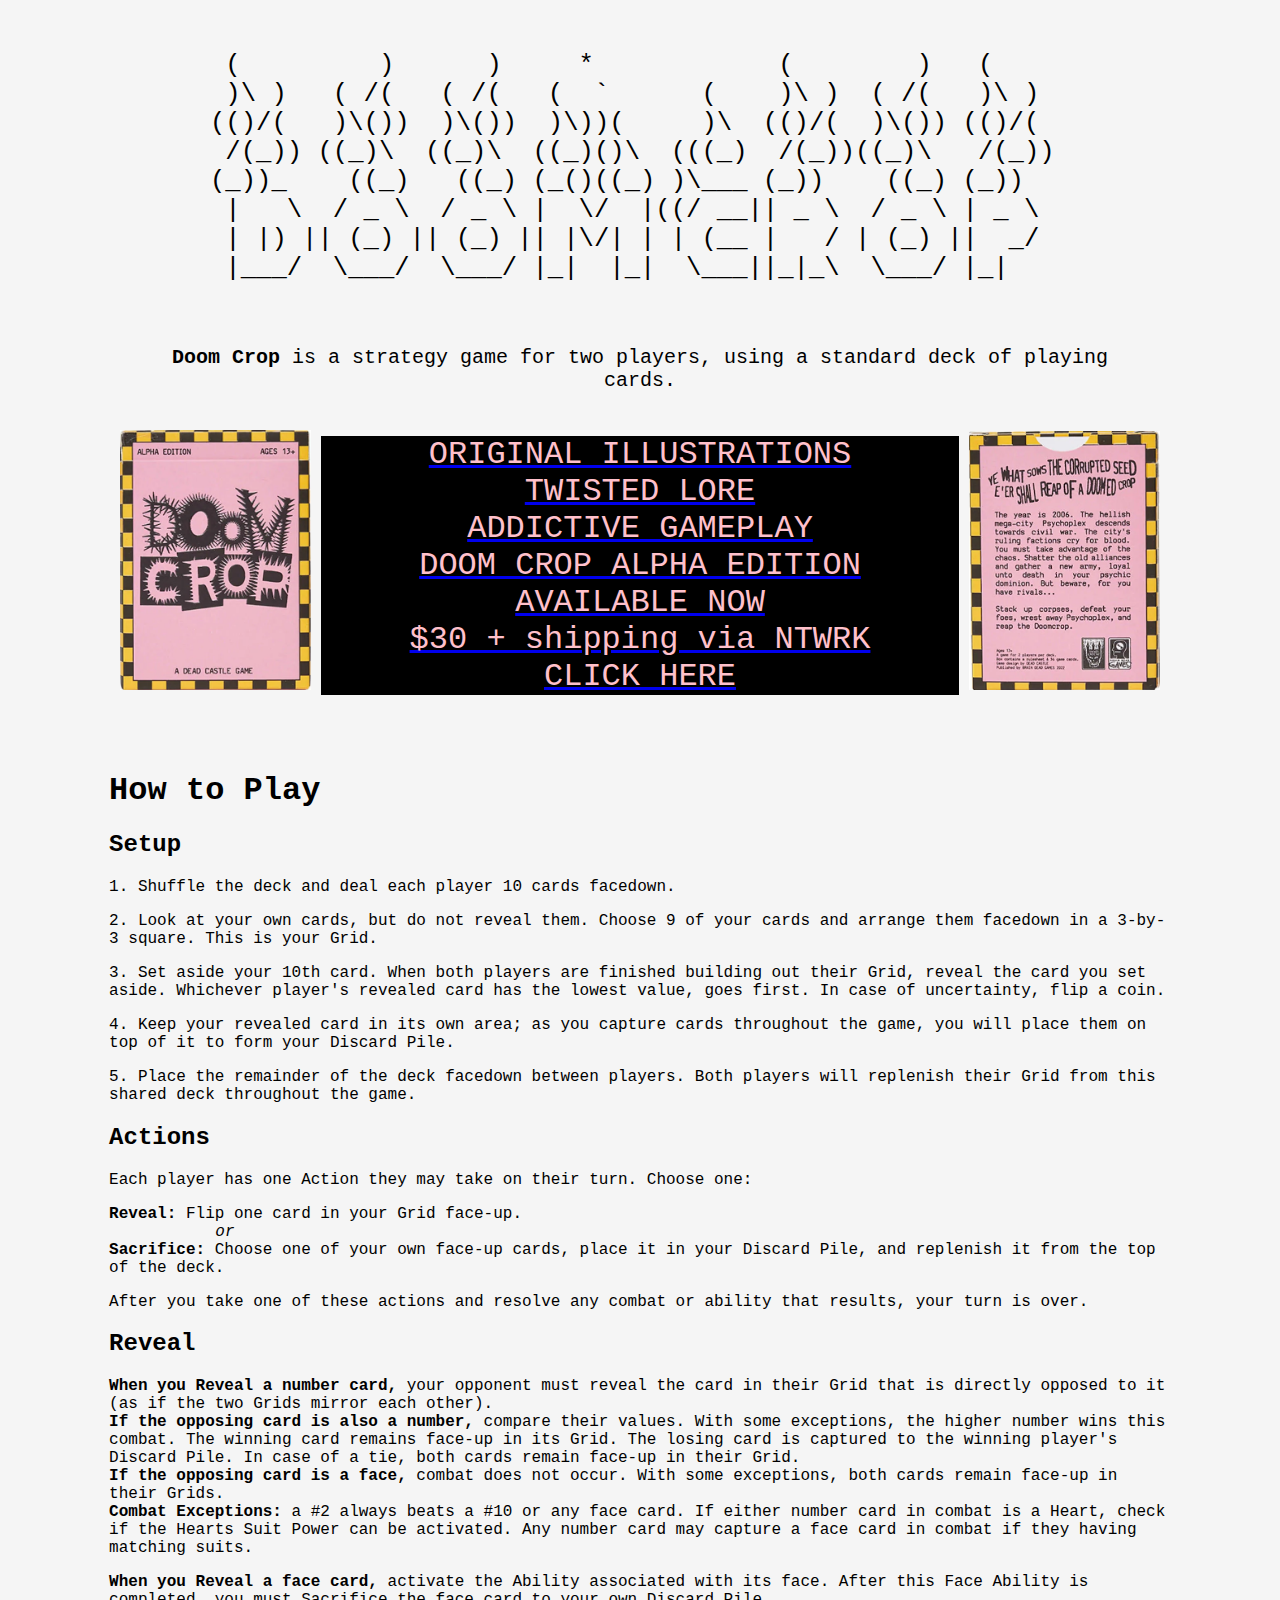
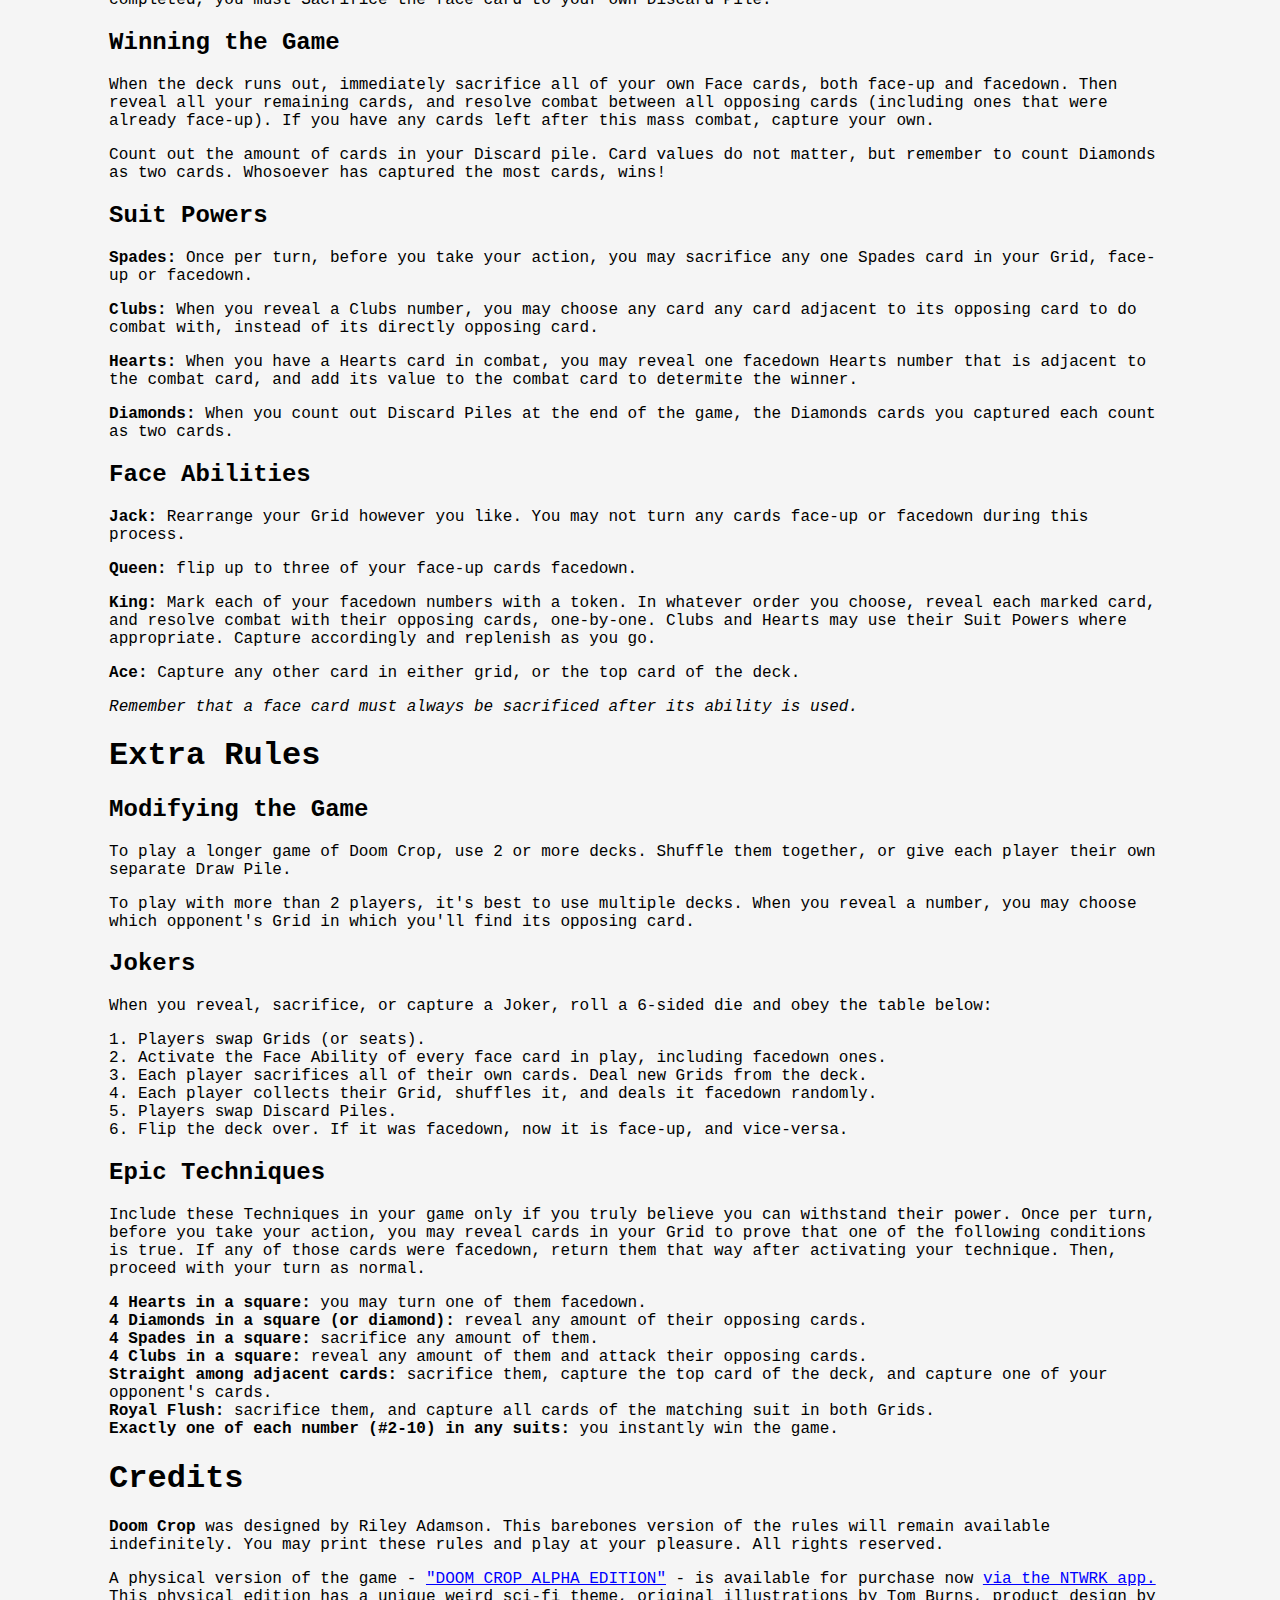
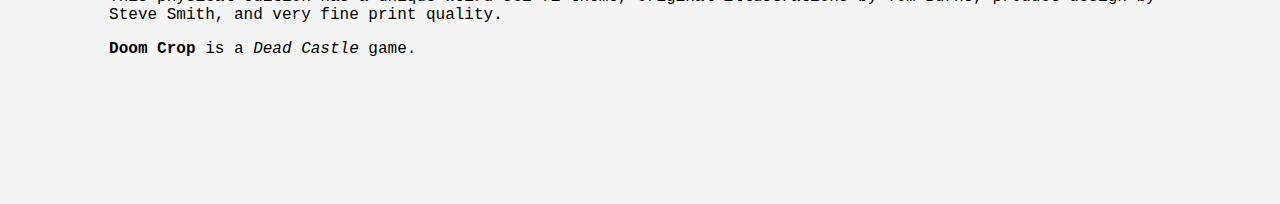
==== index.html @ 039ad4a7 "Analytics" ====
<!DOCTYPE html>
<html>
<head>
            <!-- Google tag (gtag.js) -->
    <script async src="https://www.googletagmanager.com/gtag/js?id=G-7HSBGRE4TL"></script>
    <script>
    window.dataLayer = window.dataLayer || [];
    function gtag(){dataLayer.push(arguments);}
    gtag('js', new Date());

    gtag('config', 'G-7HSBGRE4TL');
    </script>
    <link rel="stylesheet" href="style.css">
    <script id="data">
        const headerOptions = [
"[base64]",
"[base64]",
"[base64]",
"[base64]",
"[base64]",
"[base64]" 
        ];
        function headerChoice() {
            var choice = headerOptions[Math.floor(Math.random() * headerOptions.length)];
            return atob(choice)
        };
    </script>
    <title>DOOM CROP: the Card Game</title>
    <meta charset="ASCII">
    <meta name="keywords" content="doom crop, board game, card game, rules, instructions">
    <meta name="description" content="A free barebones ruleset for playing the Doom Crop card game">
    <meta name="viewport" content="width=device-width, initial-scale=1.0">
</head>
<body>
    <div id="header"></div>
    <div class="pitch"><strong>Doom Crop</strong> is a strategy game for two players, using a standard deck of playing cards.</div>
    <a href="https://thentwrk.com/show/11244/house-of-brain-dead-game-room/product/436367/doom-crop-card-game-multi" target="blank">
    <div class="sale">
        <div style="flex:20%;">
            <img src="./assets/box-front.png" alt="Doom Crop Box" height="629" width="462" class="alpha"></div>
        <div style="flex:60%;color:pink;background-color:black;">
            ORIGINAL ILLUSTRATIONS<br>
            TWISTED LORE<br>
            ADDICTIVE GAMEPLAY<br>
            DOOM CROP ALPHA EDITION<br>
            AVAILABLE NOW<BR>
            $30 + shipping via NTWRK<br>
            CLICK HERE</div>
        <div style="flex:20%;" class="alpha">
            <img src="./assets/box-back.png" alt="Doom Crop box back" height="635" weight="469" class="alpha"></div>
    </div></a>
    <div class="rules">
        <h1>How to Play</h1>
            <h2>Setup</h2>
                <p>1. Shuffle the deck and deal each player 10 cards facedown.</p>
                <p>2. Look at your own cards, but do not reveal them. Choose 9 of your 
                cards and arrange them facedown in a 3-by-3 square. This is your Grid.</p>
                <p>3. Set aside your 10th card. When both players are finished building out 
                their Grid, reveal the card you set aside. Whichever player's revealed card 
                has the lowest value, goes first. In case of uncertainty, flip a coin.</p>
                <p>4. Keep your revealed card in its own area; as you capture cards throughout the 
                game, you will place them on top of it to form your Discard Pile.</p>
                <p>5. Place the remainder of the deck facedown between players. Both players will
                replenish their Grid from this shared deck throughout the game.</p>
            <h2>Actions</h2>
                <p>Each player has one Action they may take on their turn. Choose one:</p>
                <p><strong>Reveal:</strong> Flip one card in your Grid face-up. <br><i class="or">or</i>
                <br><strong>Sacrifice:</strong> Choose one of your own face-up cards, place it 
                in your Discard Pile, and replenish it from the top of the deck.</p>
                <p>After you take one of these actions and resolve any combat or ability that results, your turn is over.</p>
            <h2>Reveal</h2>
                <p><strong>When you Reveal a number card,</strong> your opponent must reveal the card in 
                their Grid that is directly opposed to it (as if the two Grids mirror
                each other).<br>
                <strong>If the opposing card is also a number,</strong> compare their values. 
                With some exceptions, the higher number wins this combat. The winning card remains face-up 
                in its Grid. The losing card is captured to the winning player's Discard Pile. In case 
                of a tie, both cards remain face-up in their Grid.<br>
                <strong>If the opposing card is a face,</strong> combat does not occur. With some exceptions,
                both cards remain face-up in their Grids.<br>
                <strong>Combat Exceptions:</strong> a #2 always beats a #10 or any face card. If either number card 
                in combat is a Heart, check if the Hearts Suit Power can be activated. Any number card may capture
                a face card in combat if they having matching suits.</p>
                <p><strong>When you Reveal a face card,</strong> activate the Ability associated with its
                face. After this Face Ability is completed, you must Sacrifice the face card to your own 
                Discard Pile.</p>
            <h2>Winning the Game</h2>
                <p>When the deck runs out, immediately sacrifice all of your own Face cards, both face-up and facedown. 
                Then reveal all your remaining cards, and resolve combat between all opposing cards (including ones 
                that were already face-up). If you have any cards left after this mass combat, capture your own.</p>
                <p>Count out the amount of cards in your Discard pile. Card values do not matter, but remember to 
                count Diamonds as two cards. Whosoever has captured the most cards, wins!</p>
            <h2>Suit Powers</h2>
                <p><strong>Spades: </strong>Once per turn, before you take your action, you may sacrifice any 
                one Spades card in your Grid, face-up or facedown.</p>
                <p><strong>Clubs: </strong>When you reveal a Clubs number, you may choose any card any card
                adjacent to its opposing card to do combat with, instead of its directly opposing card.</p>
                <p><strong>Hearts: </strong>When you have a Hearts card in combat, you may reveal one 
                facedown Hearts number that is adjacent to the combat card, and add its value to the combat 
                card to determite the winner.</p>
                <p><strong>Diamonds: </strong>When you count out Discard Piles at the end of the game, 
                the Diamonds cards you captured each count as two cards.</p>
            <h2>Face Abilities</h2>
                <p><strong>Jack: </strong>Rearrange your Grid however you like. You may not turn any cards 
                face-up or facedown during this process.</p>
                <p><strong>Queen: </strong>flip up to three of your face-up cards facedown.</p>
                <p><strong>King: </strong>Mark each of your facedown numbers with a token. In whatever order you 
                choose, reveal each marked card, and resolve combat with their opposing cards, one-by-one. Clubs 
                and Hearts may use their Suit Powers where appropriate. Capture accordingly and replenish as you go.</p>
                <p><strong>Ace: </strong>Capture any other card in either grid, or the top card of the deck.</p>
                <p><i>Remember that a face card must always be sacrificed after its ability is used.</i></p>
        <h1>Extra Rules</h1>
            <h2>Modifying the Game</h2>
                <p>To play a longer game of Doom Crop, use 2 or more decks. Shuffle them together, or give each player
                their own separate Draw Pile.</p>
                <p>To play with more than 2 players, it's best to use multiple decks. When you reveal a number, 
                you may choose which opponent's Grid in which you'll find its opposing card.</p>
            <h2>Jokers</h2>
                <p>When you reveal, sacrifice, or capture a Joker, roll a 6-sided die and obey the table below:</p>
                <p>1. Players swap Grids (or seats).<br>
                2. Activate the Face Ability of every face card in play, including facedown ones.<br>
                3. Each player sacrifices all of their own cards. Deal new Grids from the deck.<br>
                4. Each player collects their Grid, shuffles it, and deals it facedown randomly.<br>
                5. Players swap Discard Piles.<br>
                6. Flip the deck over. If it was facedown, now it is face-up, and vice-versa.</p>
            <h2>Epic Techniques</h2>
                <p>Include these Techniques in your game only if you truly believe you can withstand their power. Once per turn, 
                before you take your action, you may reveal cards in your Grid to prove that one of the following 
                conditions is true. If any of those cards were facedown, return them that way after activating your technique. 
                Then, proceed with your turn as normal.</p>
                <p><strong>4 Hearts in a square:</strong> you may turn one of them facedown.<br>
                <strong>4 Diamonds in a square (or diamond):</strong> reveal any amount of their opposing cards.<br>
                <strong>4 Spades in a square:</strong> sacrifice any amount of them.<br>
                <strong>4 Clubs in a square:</strong> reveal any amount of them and attack their opposing cards.<br>
                <strong>Straight among adjacent cards:</strong> sacrifice them, capture the top card of the deck, and capture one of 
                your opponent's cards.<br>
                <strong>Royal Flush:</strong> sacrifice them, and capture all cards of the matching suit in both Grids.<br>
                <strong>Exactly one of each number (#2-10) in any suits:</strong> you instantly win the game.
            </p>
        <h1>Credits</h1>
            <p><strong>Doom Crop</strong> was designed by Riley Adamson. This barebones version of the rules will remain available indefinitely. 
            You may print these rules and play at your pleasure. All rights reserved.</p>
            <p>A physical version of the game -  
            <a class="ntwrkLink" href="https://thentwrk.com/show/11244/house-of-brain-dead-game-room/product/436367/doom-crop-card-game-multi" target="blank">"DOOM CROP ALPHA EDITION"</a> -  
            is available for purchase now 
            <a class="ntwrkLink" href="https://thentwrk.com/show/11244/house-of-brain-dead-game-room/product/436367/doom-crop-card-game-multi" target="blank">via the NTWRK app.</a>
            This physical edition has a unique weird sci-fi theme, original illustrations by Tom Burns, product design by Steve Smith, and very fine print quality.</p>
            <p><strong>Doom Crop</strong> is a <i>Dead Castle</i> game.</p>
    </div>

</body>
<script>
    document.getElementById("header").innerHTML = headerChoice();
</script>
</html>
---- style.css ----
#header {
    font-size: 2vw;
    margin: auto;
}

pre {
    text-align: center;
    padding: 2%;
}

body {
    background-color: whitesmoke;
    font-family: monospace;
  }

.rules {
    text-align: left;
    font-size: large;
    padding: 2% 8%;
}

.pitch {
    font-size: x-large;
    text-align: center;
    padding: 1% 10%;
}

.sale {
    display:flex;
    flex-flow: row wrap;
    justify-content: center;
    align-items: center;
    font-family: monospace;
    font-size: 2.5vw;
    text-decoration: none;
    text-align: center;
    color: black;
    padding: 2% 8%;
}

.alpha {
    max-width: 90%;
    height: auto;
}

video {
    display:block;
    margin: 0 auto;
}

a.ntwrkLink:link, a.ntwrkLink:visited {
    color:blue;
}

.or {
    position: relative;
    left: 10%;
}

p:hover {
    box-shadow: 1px 1px 5px grey;
}
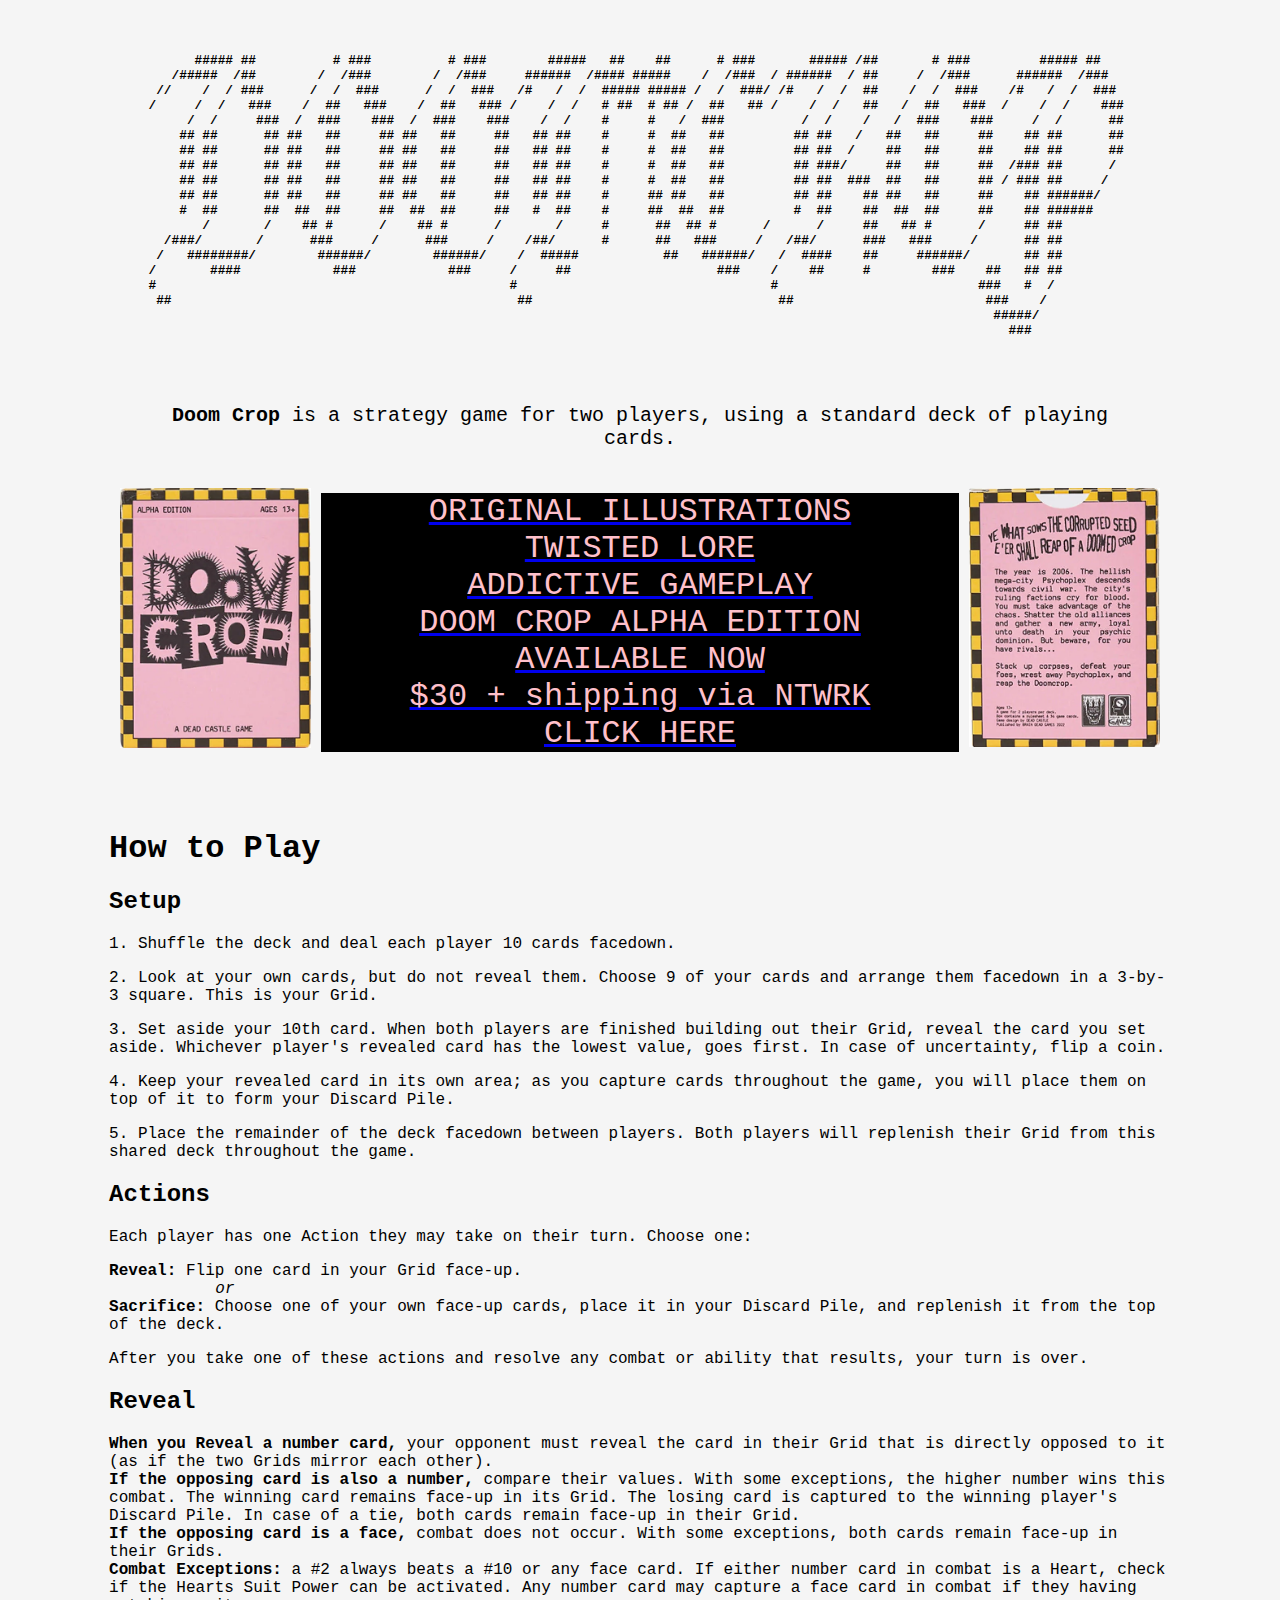
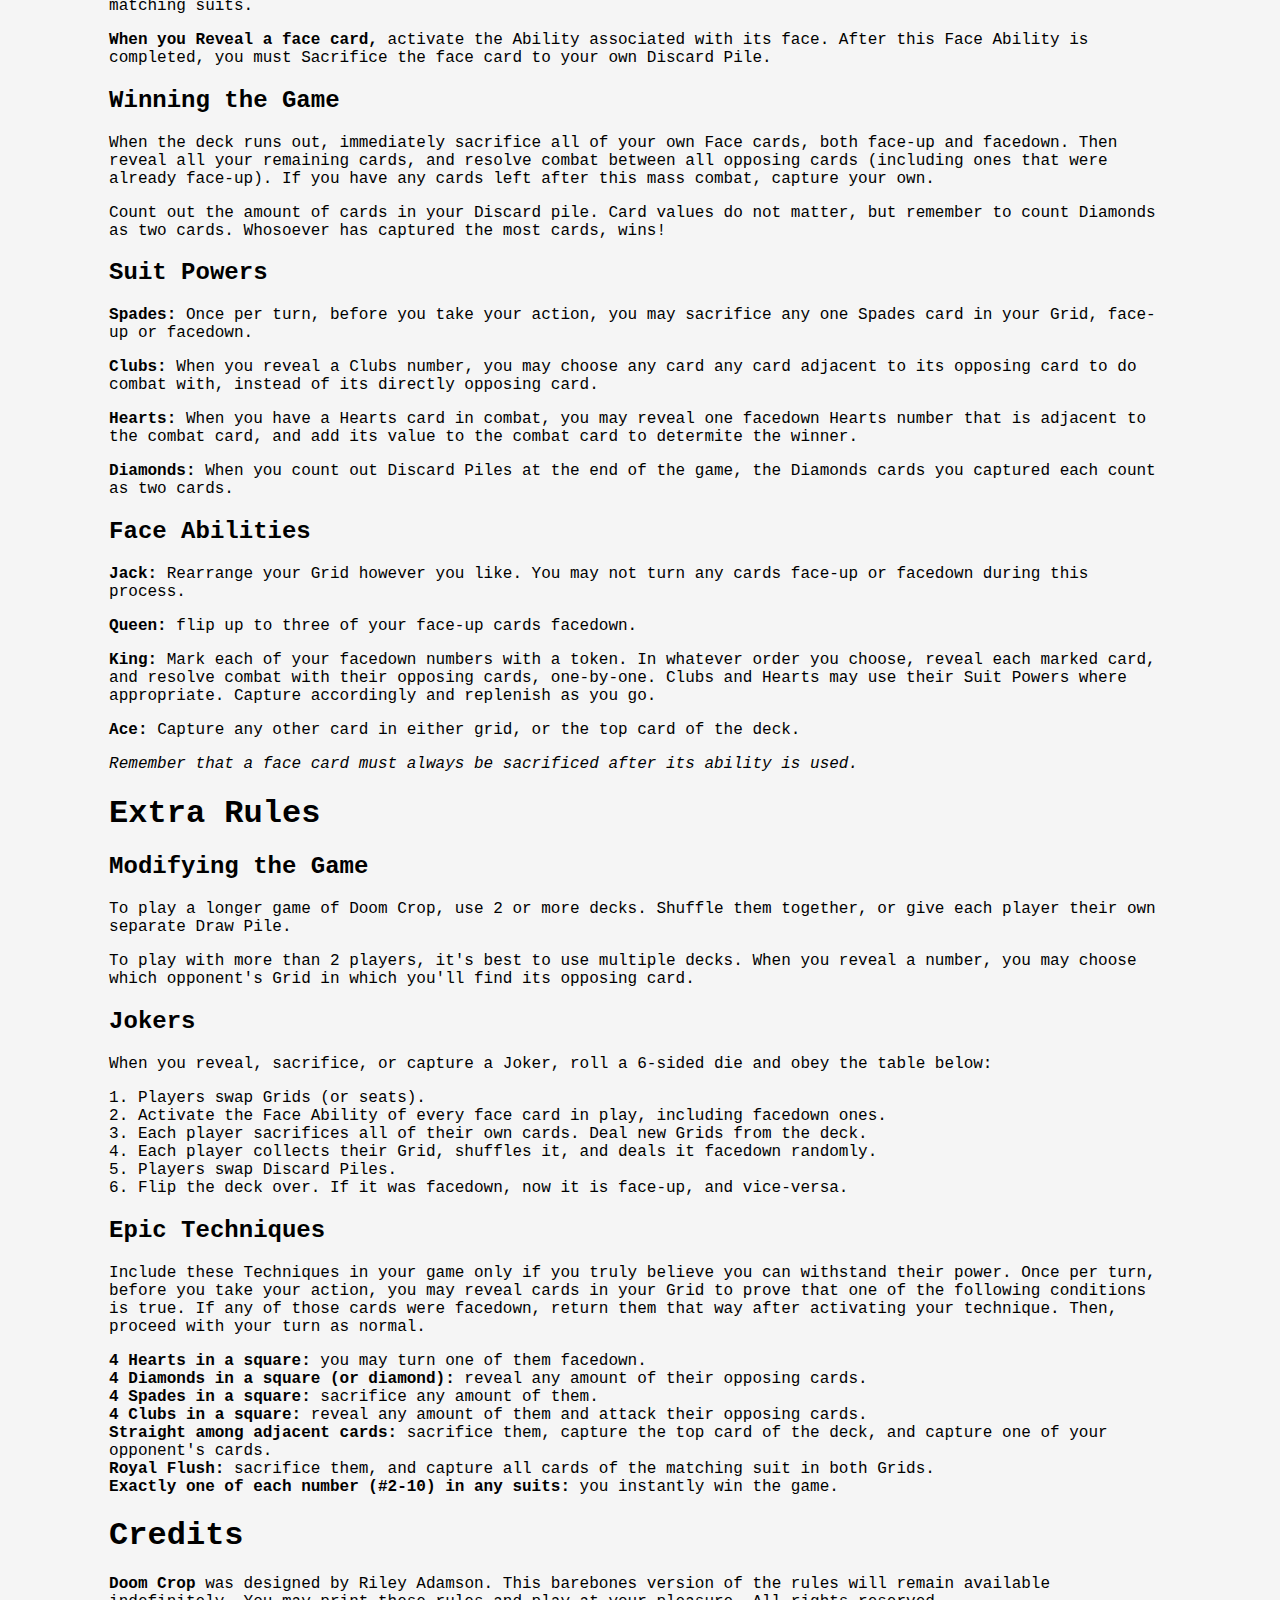
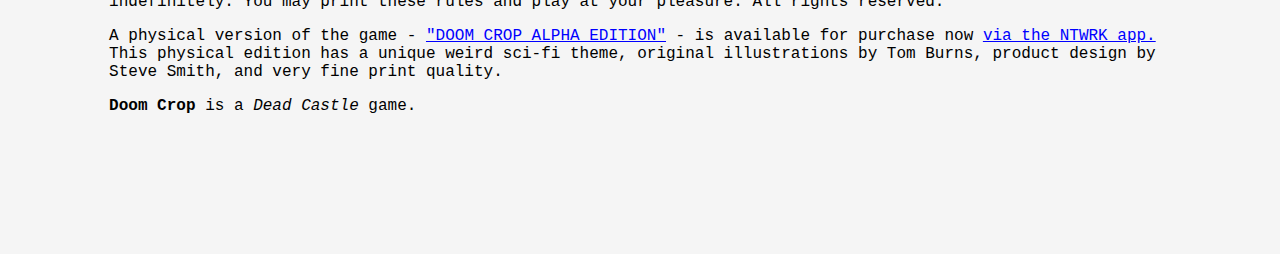
==== commit 792ef426: "Icon" ====
--- a/index.html
+++ b/index.html
@@ -26,6 +26,7 @@
         };
     </script>
     <title>DOOM CROP: the Card Game</title>
+    <link rel="icon" type="image/x-icon" href="./assets/favicon.ico">
     <meta charset="ASCII">
     <meta name="keywords" content="doom crop, board game, card game, rules, instructions">
     <meta name="description" content="A free barebones ruleset for playing the Doom Crop card game">
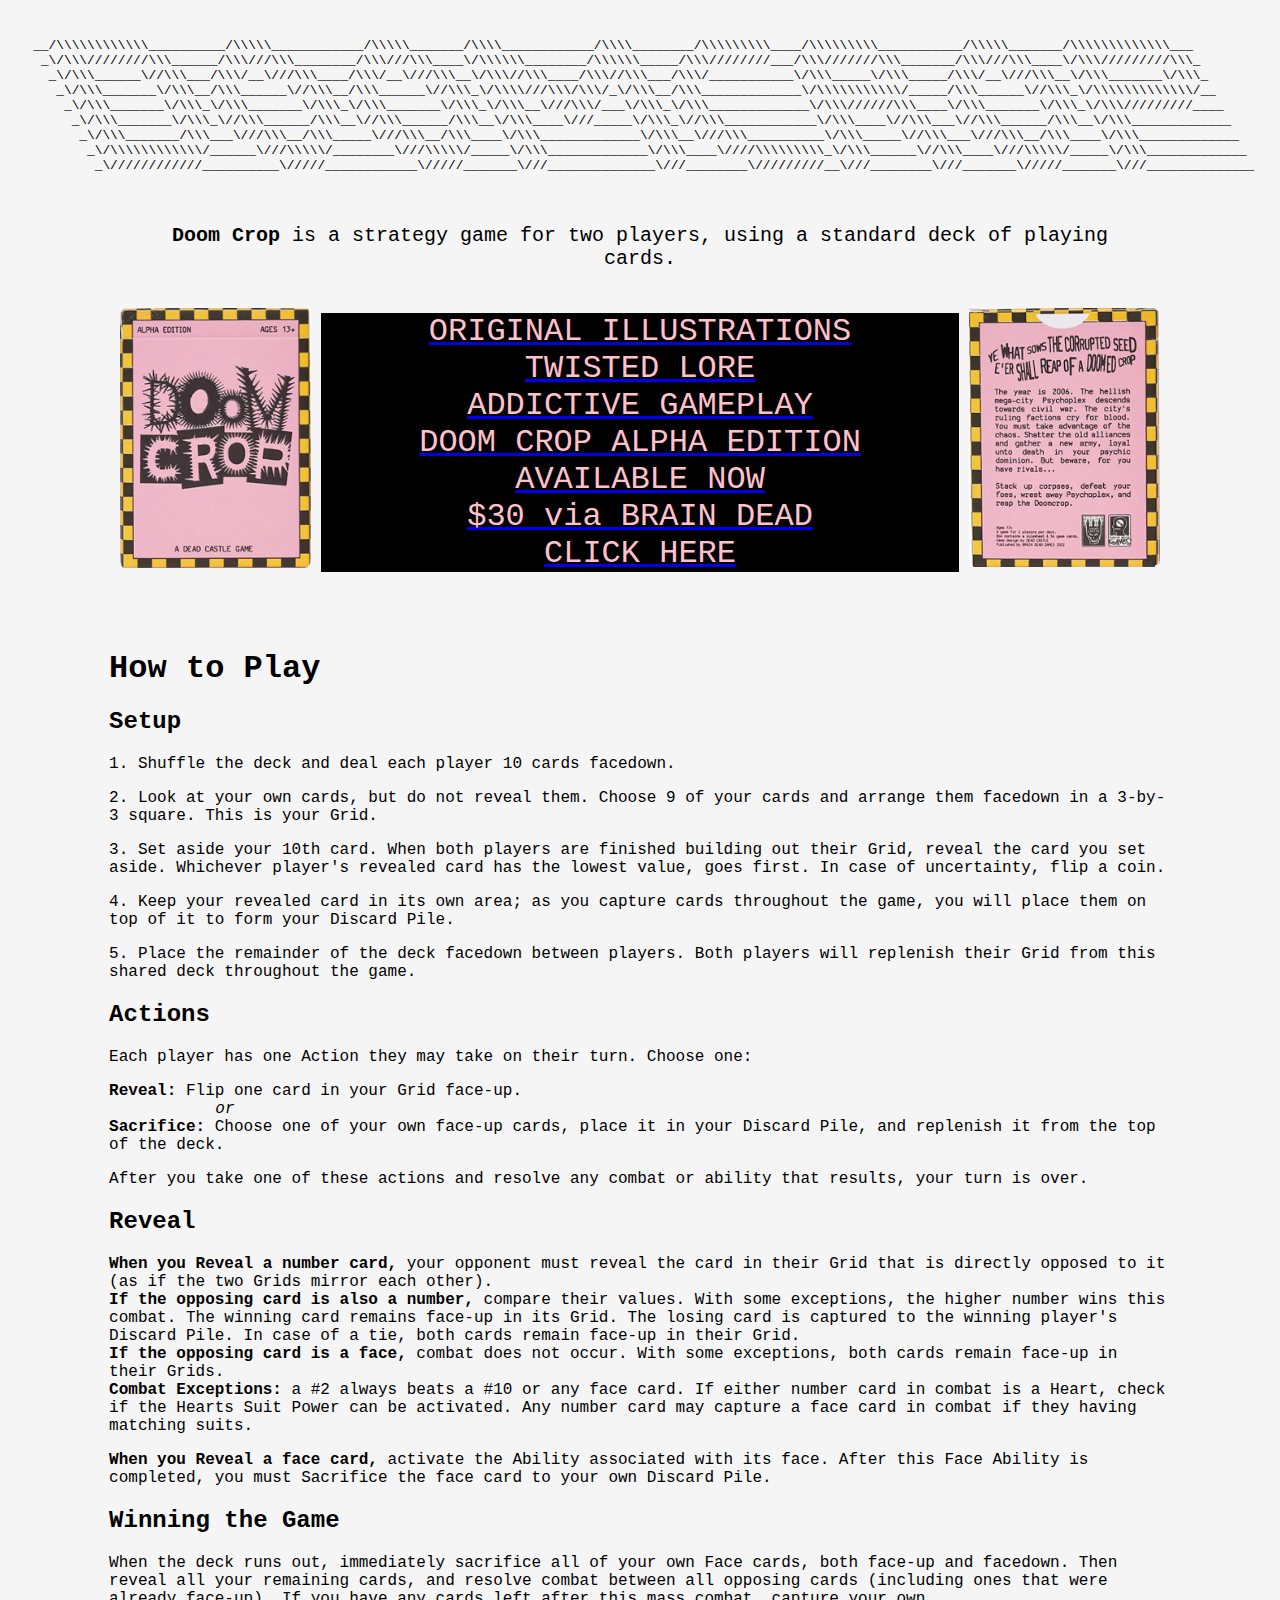
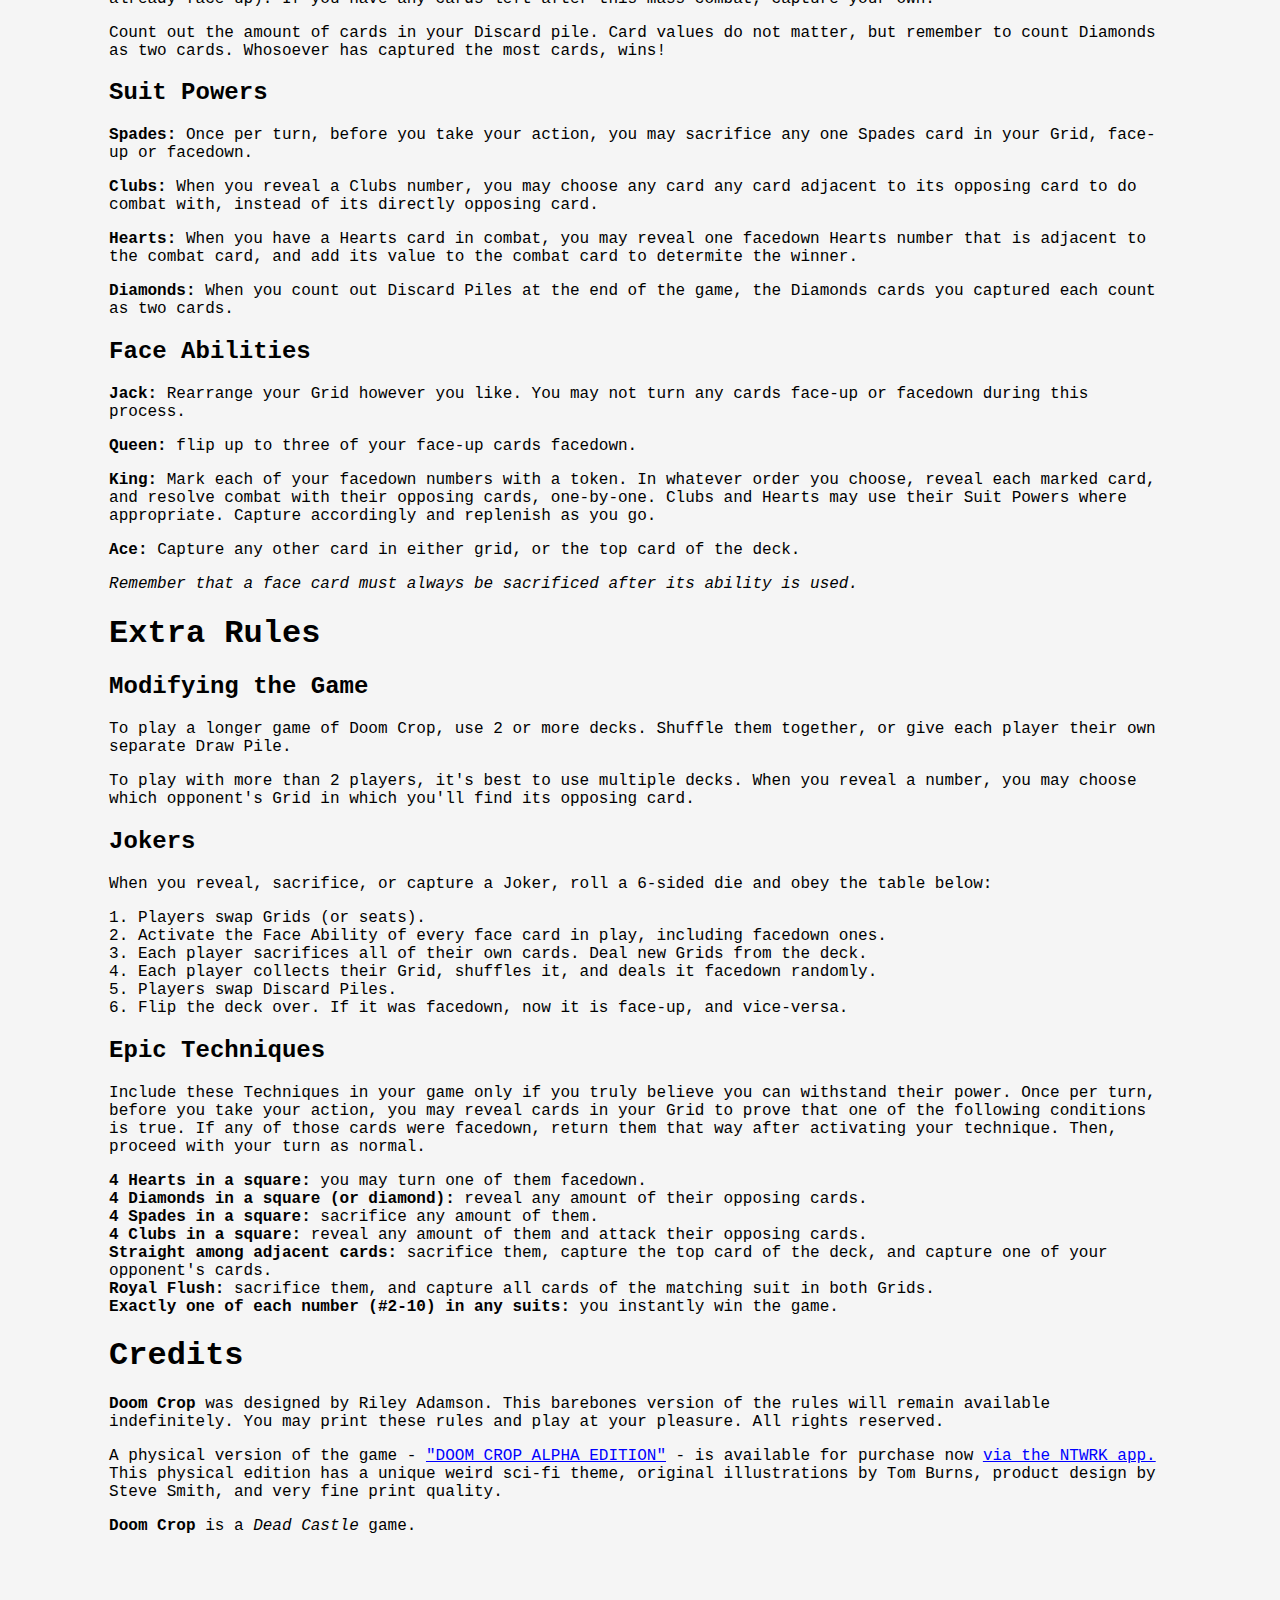
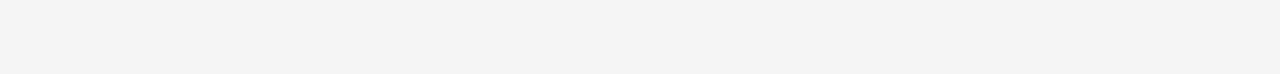
==== commit 7d215016: "Update index.html" ====
--- a/index.html
+++ b/index.html
@@ -35,7 +35,7 @@
 <body>
     <div id="header"></div>
     <div class="pitch"><strong>Doom Crop</strong> is a strategy game for two players, using a standard deck of playing cards.</div>
-    <a href="https://thentwrk.com/show/11244/house-of-brain-dead-game-room/product/436367/doom-crop-card-game-multi" target="blank">
+    <a href="https://wearebraindead.com/products/doom-crop-trading-game-multi?variant=42959500116099" target="blank">
     <div class="sale">
         <div style="flex:20%;">
             <img src="./assets/box-front.png" alt="Doom Crop Box" height="629" width="462" class="alpha"></div>
@@ -45,7 +45,7 @@
             ADDICTIVE GAMEPLAY<br>
             DOOM CROP ALPHA EDITION<br>
             AVAILABLE NOW<BR>
-            $30 + shipping via NTWRK<br>
+            $30 via BRAIN DEAD<br>
             CLICK HERE</div>
         <div style="flex:20%;" class="alpha">
             <img src="./assets/box-back.png" alt="Doom Crop box back" height="635" weight="469" class="alpha"></div>
@@ -142,9 +142,9 @@
             <p><strong>Doom Crop</strong> was designed by Riley Adamson. This barebones version of the rules will remain available indefinitely. 
             You may print these rules and play at your pleasure. All rights reserved.</p>
             <p>A physical version of the game -  
-            <a class="ntwrkLink" href="https://thentwrk.com/show/11244/house-of-brain-dead-game-room/product/436367/doom-crop-card-game-multi" target="blank">"DOOM CROP ALPHA EDITION"</a> -  
+            <a class="ntwrkLink" href="https://wearebraindead.com/products/doom-crop-trading-game-multi?variant=42959500116099" target="blank">"DOOM CROP ALPHA EDITION"</a> -  
             is available for purchase now 
-            <a class="ntwrkLink" href="https://thentwrk.com/show/11244/house-of-brain-dead-game-room/product/436367/doom-crop-card-game-multi" target="blank">via the NTWRK app.</a>
+            <a class="ntwrkLink" href="https://wearebraindead.com/products/doom-crop-trading-game-multi?variant=42959500116099" target="blank">via the NTWRK app.</a>
             This physical edition has a unique weird sci-fi theme, original illustrations by Tom Burns, product design by Steve Smith, and very fine print quality.</p>
             <p><strong>Doom Crop</strong> is a <i>Dead Castle</i> game.</p>
     </div>
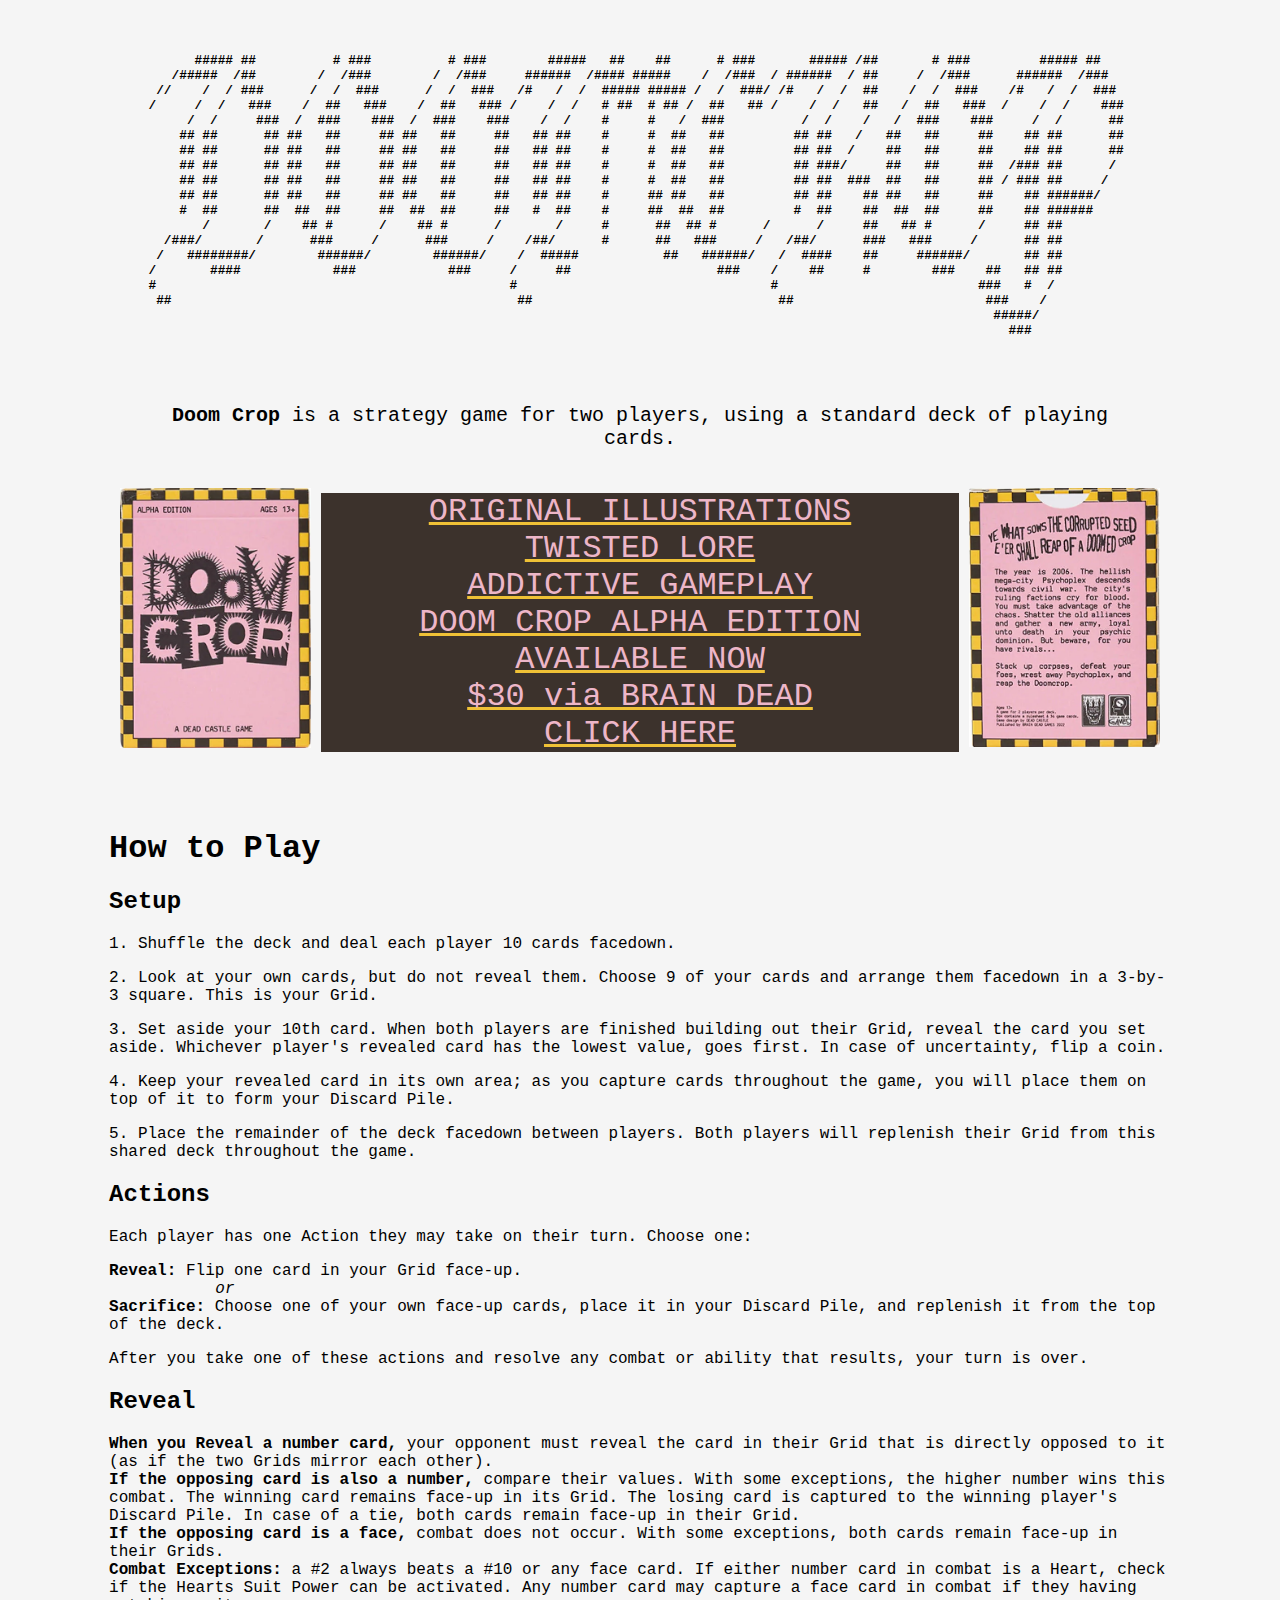
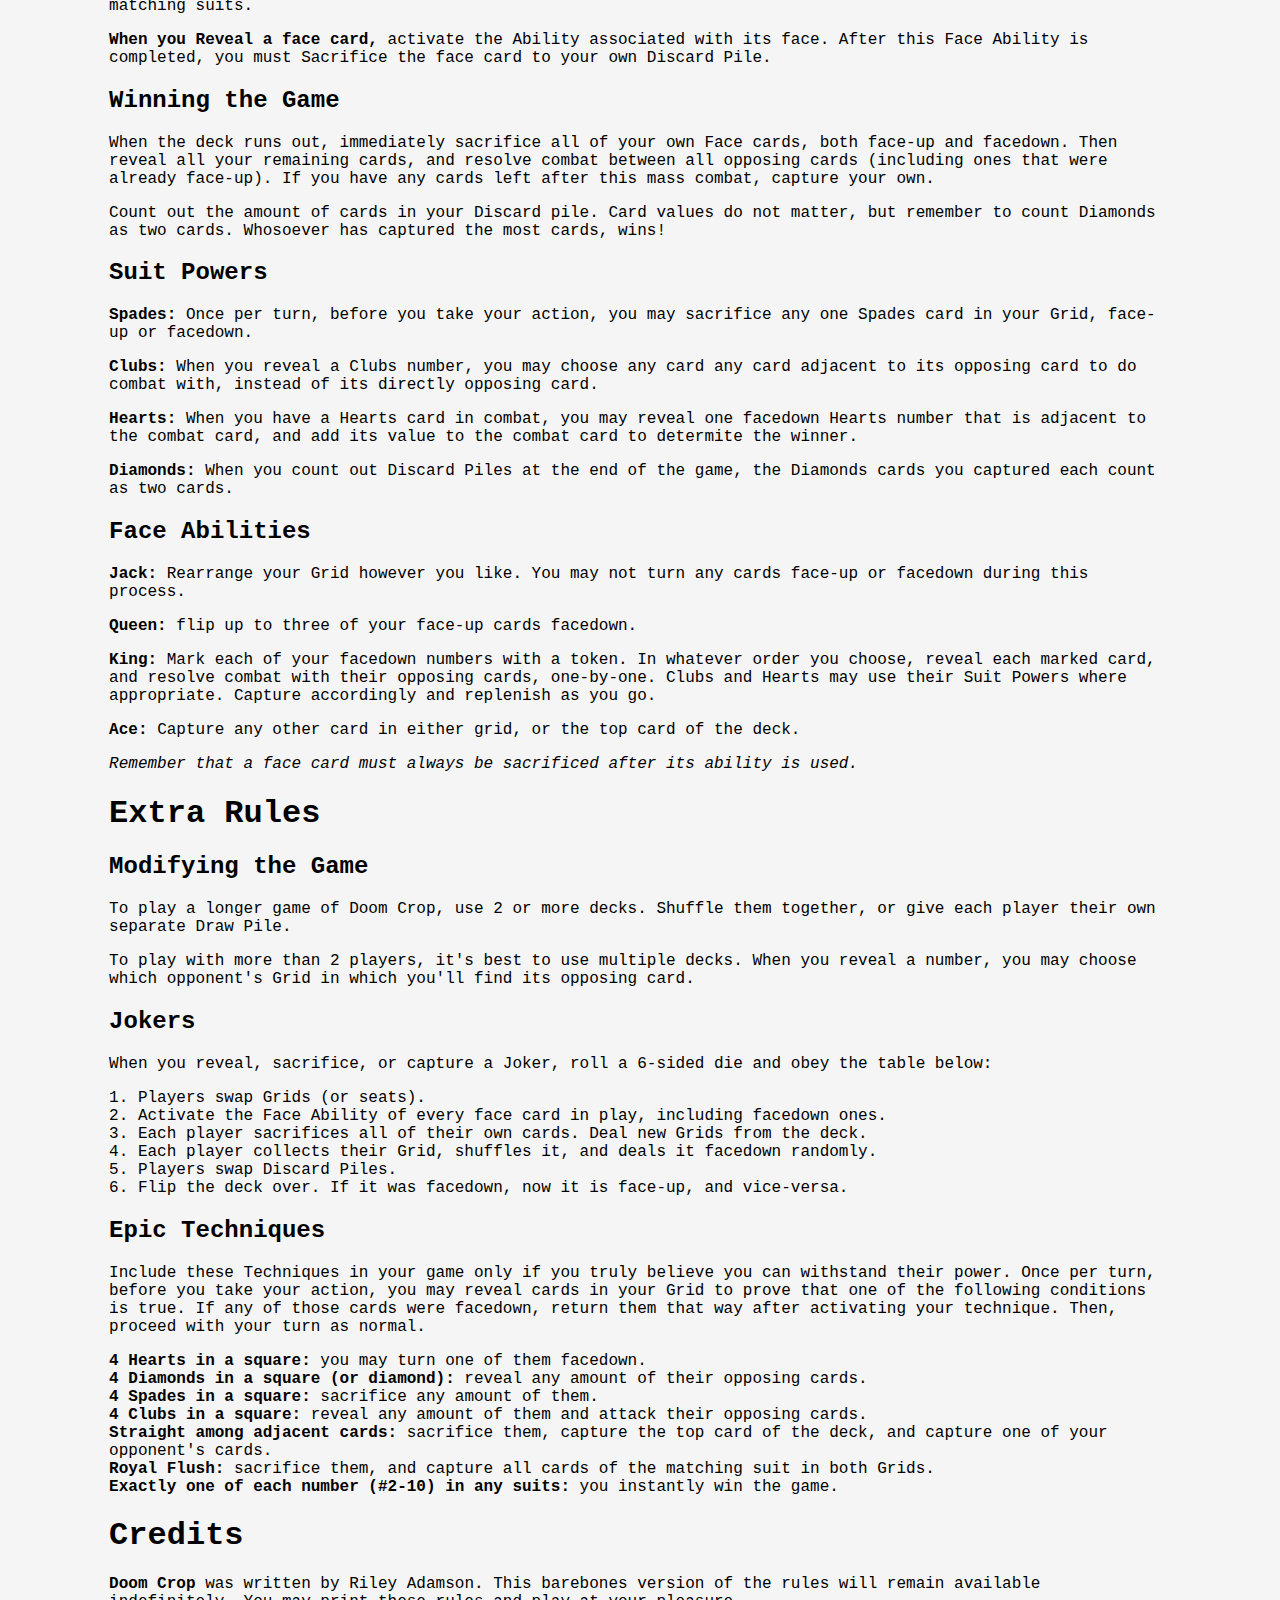
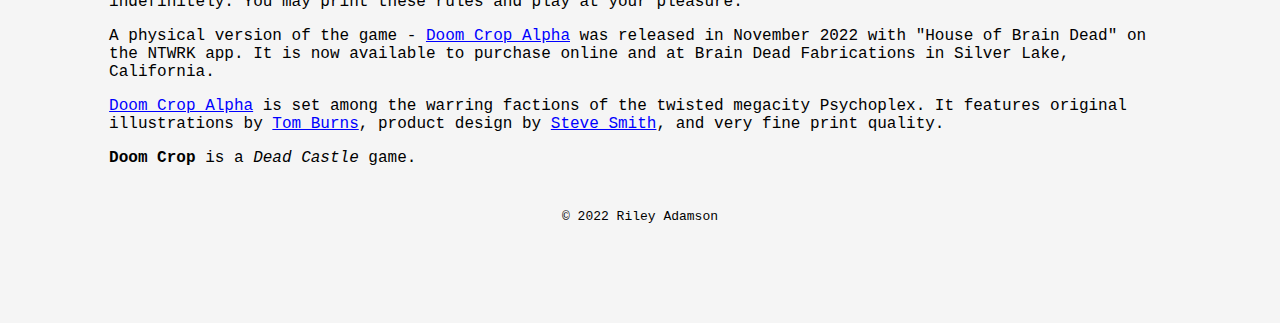
==== commit 93f0c428: "Header/footer format updates" ====
--- a/index.html
+++ b/index.html
@@ -35,11 +35,12 @@
 <body>
     <div id="header"></div>
     <div class="pitch"><strong>Doom Crop</strong> is a strategy game for two players, using a standard deck of playing cards.</div>
+    <span class="saleLink">
     <a href="https://wearebraindead.com/products/doom-crop-trading-game-multi?variant=42959500116099" target="blank">
     <div class="sale">
         <div style="flex:20%;">
             <img src="./assets/box-front.png" alt="Doom Crop Box" height="629" width="462" class="alpha"></div>
-        <div style="flex:60%;color:pink;background-color:black;">
+        <div style="flex:60%;background-color:#3c322c;color:#edb6c8;">
             ORIGINAL ILLUSTRATIONS<br>
             TWISTED LORE<br>
             ADDICTIVE GAMEPLAY<br>
@@ -49,7 +50,7 @@
             CLICK HERE</div>
         <div style="flex:20%;" class="alpha">
             <img src="./assets/box-back.png" alt="Doom Crop box back" height="635" weight="469" class="alpha"></div>
-    </div></a>
+    </div></a></span>
     <div class="rules">
         <h1>How to Play</h1>
             <h2>Setup</h2>
@@ -139,16 +140,21 @@
                 <strong>Exactly one of each number (#2-10) in any suits:</strong> you instantly win the game.
             </p>
         <h1>Credits</h1>
-            <p><strong>Doom Crop</strong> was designed by Riley Adamson. This barebones version of the rules will remain available indefinitely. 
-            You may print these rules and play at your pleasure. All rights reserved.</p>
+            <p><strong>Doom Crop</strong> was written by Riley Adamson. This barebones version of the rules will remain available indefinitely. 
+            You may print these rules and play at your pleasure.</p>
             <p>A physical version of the game -  
-            <a class="ntwrkLink" href="https://wearebraindead.com/products/doom-crop-trading-game-multi?variant=42959500116099" target="blank">"DOOM CROP ALPHA EDITION"</a> -  
-            is available for purchase now 
-            <a class="ntwrkLink" href="https://wearebraindead.com/products/doom-crop-trading-game-multi?variant=42959500116099" target="blank">via the NTWRK app.</a>
-            This physical edition has a unique weird sci-fi theme, original illustrations by Tom Burns, product design by Steve Smith, and very fine print quality.</p>
+            <a class="ntwrkLink" href="https://wearebraindead.com/products/doom-crop-trading-game-multi?variant=42959500116099" target="blank">Doom Crop Alpha</a> 
+            was released in November 2022 with "House of Brain Dead" on the NTWRK app. It is now available to purchase online 
+            and at Brain Dead Fabrications in Silver Lake, California.</p>
+            <p><a class="ntwrkLink" href="https://wearebraindead.com/products/doom-crop-trading-game-multi?variant=42959500116099" target="blank">Doom Crop Alpha</a> 
+            is set among the warring factions of the twisted megacity Psychoplex. It features original illustrations by 
+            <a class="ntwrkLink" href=https://www.instagram.com/cybakilla>Tom Burns</a>, product design by 
+            <a class="ntwrkLink" href=https://www.instagram.com/sleevesmith>Steve Smith</a>, and very fine print quality.</p>
             <p><strong>Doom Crop</strong> is a <i>Dead Castle</i> game.</p>
     </div>
-
+<footer style="text-align:center;">
+    © 2022 Riley Adamson
+</footer>
 </body>
 <script>
     document.getElementById("header").innerHTML = headerChoice();
--- a/style.css
+++ b/style.css
@@ -52,6 +52,12 @@
     color:blue;
 }
 
+span.saleLink a {
+    color:#efc136;
+    text-decoration: underline;
+}
+
+
 .or {
     position: relative;
     left: 10%;
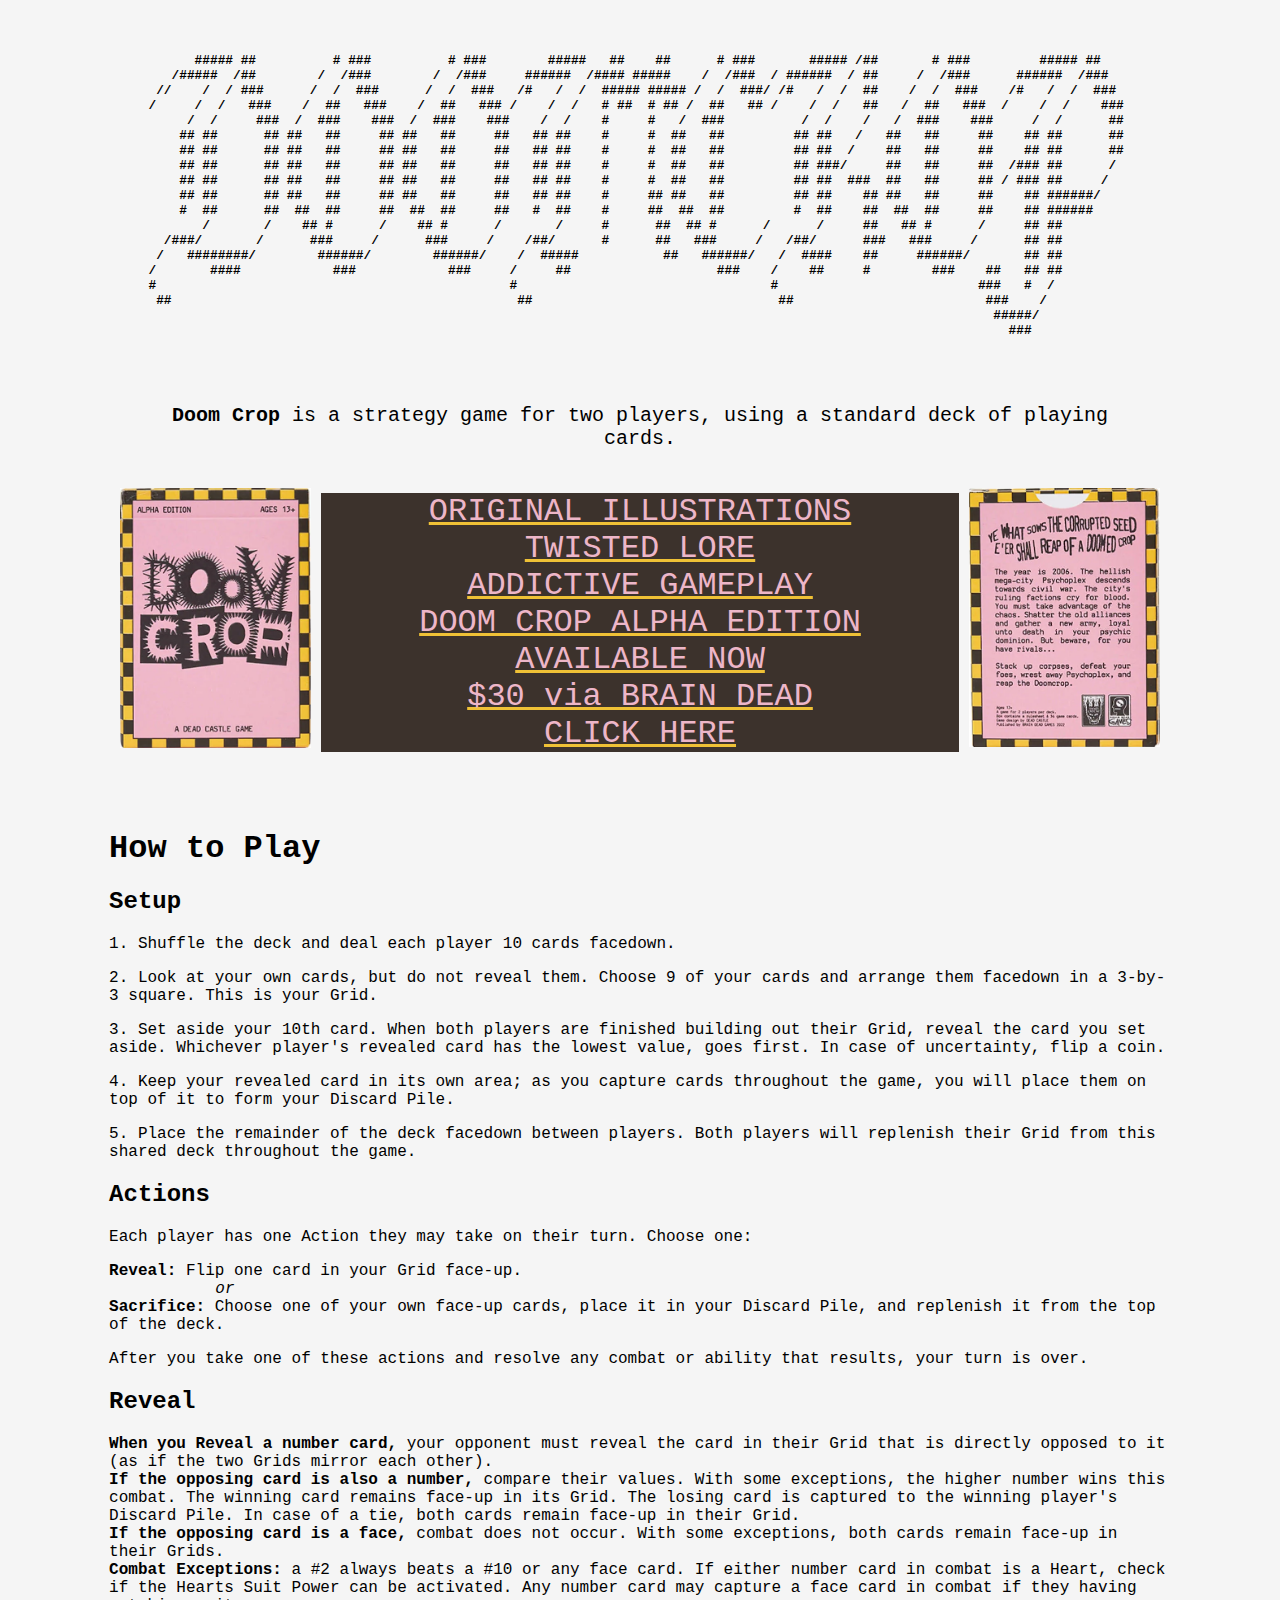
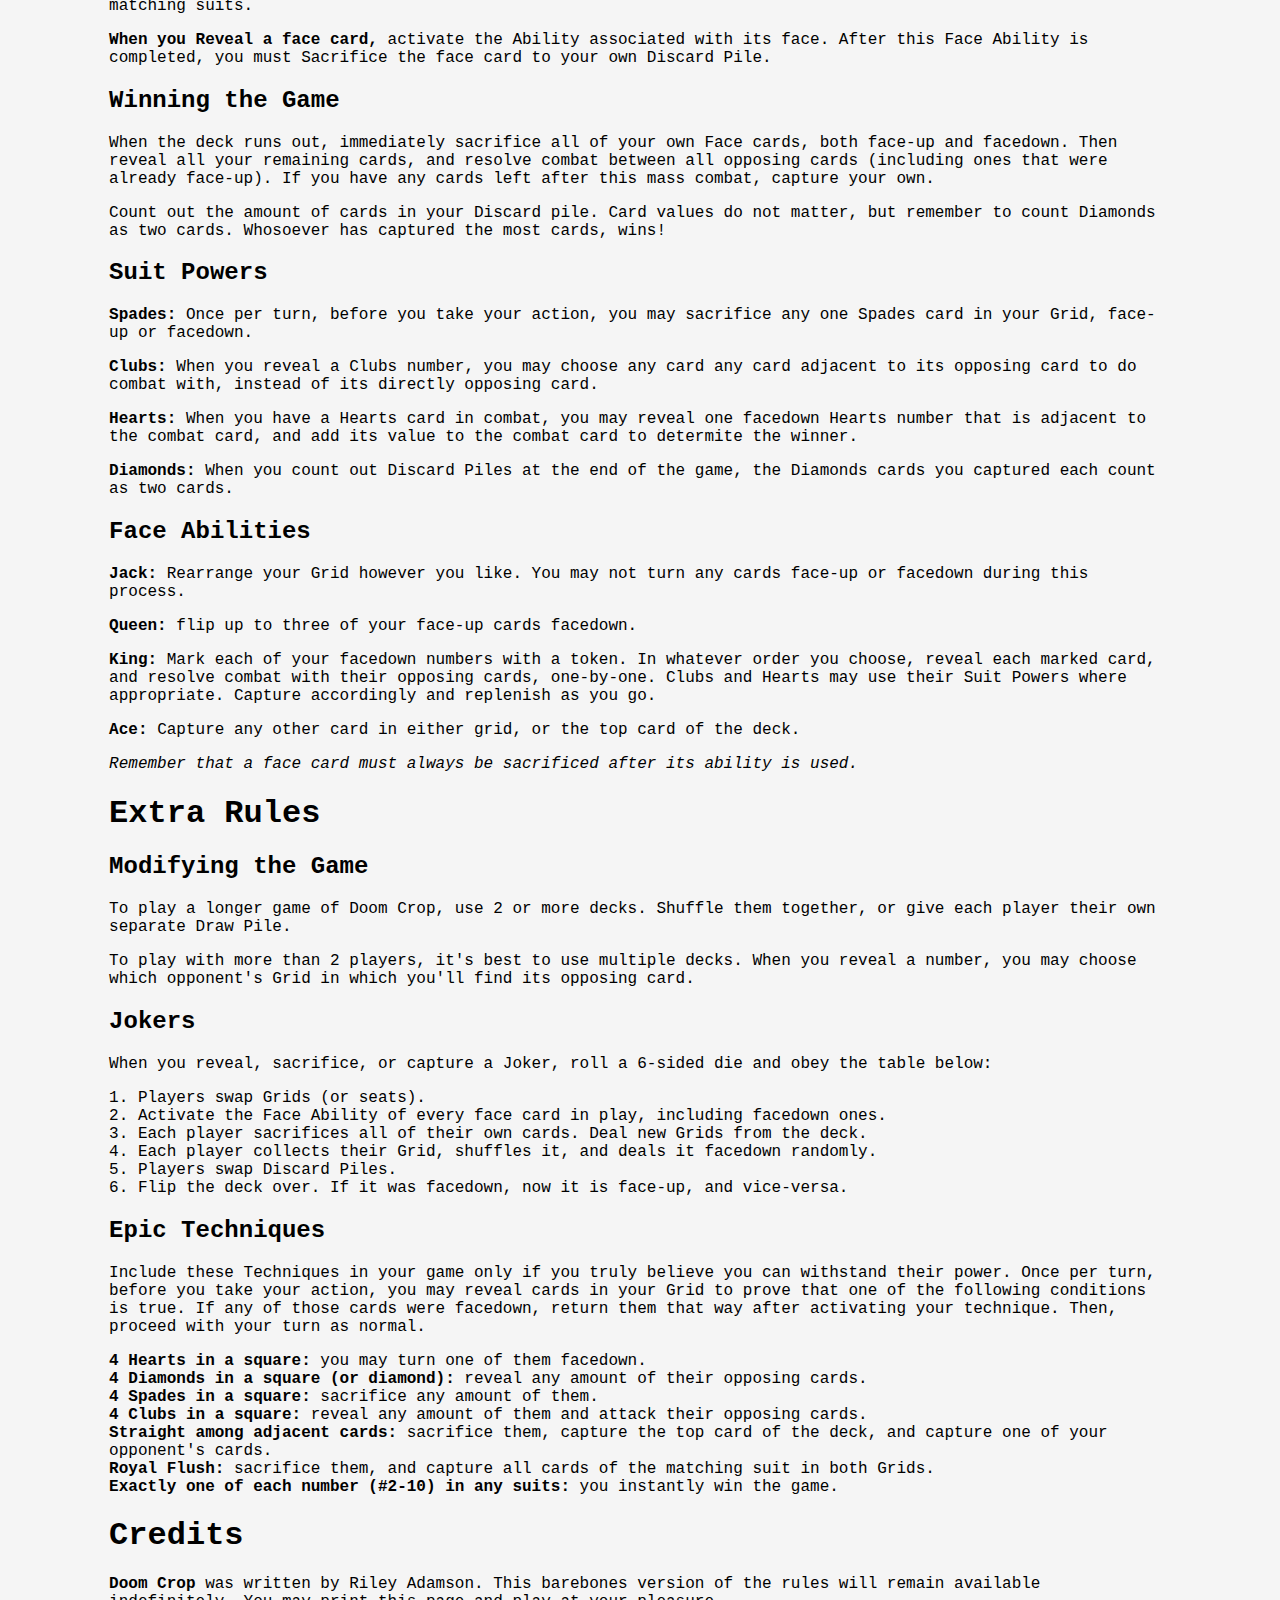
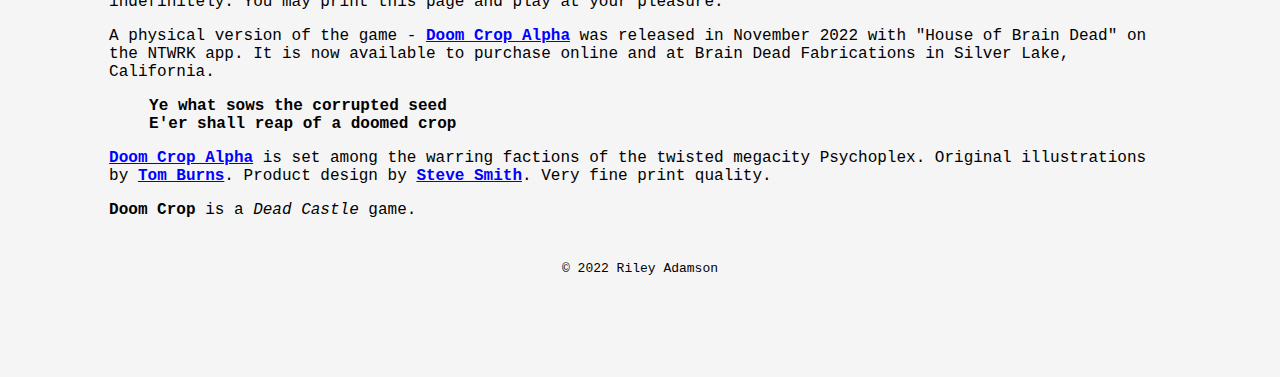
==== commit 1bc5492b: "Format update 2" ====
--- a/index.html
+++ b/index.html
@@ -141,15 +141,17 @@
             </p>
         <h1>Credits</h1>
             <p><strong>Doom Crop</strong> was written by Riley Adamson. This barebones version of the rules will remain available indefinitely. 
-            You may print these rules and play at your pleasure.</p>
+            You may print this page and play at your pleasure.</p>
             <p>A physical version of the game -  
             <a class="ntwrkLink" href="https://wearebraindead.com/products/doom-crop-trading-game-multi?variant=42959500116099" target="blank">Doom Crop Alpha</a> 
             was released in November 2022 with "House of Brain Dead" on the NTWRK app. It is now available to purchase online 
             and at Brain Dead Fabrications in Silver Lake, California.</p>
+            <p><div class="tagLine"><strong>Ye what sows the corrupted seed<br>
+                        E'er shall reap of a doomed crop</strong></div></p>
             <p><a class="ntwrkLink" href="https://wearebraindead.com/products/doom-crop-trading-game-multi?variant=42959500116099" target="blank">Doom Crop Alpha</a> 
-            is set among the warring factions of the twisted megacity Psychoplex. It features original illustrations by 
-            <a class="ntwrkLink" href=https://www.instagram.com/cybakilla>Tom Burns</a>, product design by 
-            <a class="ntwrkLink" href=https://www.instagram.com/sleevesmith>Steve Smith</a>, and very fine print quality.</p>
+            is set among the warring factions of the twisted megacity Psychoplex. Original illustrations by 
+            <a class="ntwrkLink" href=https://www.instagram.com/cybakilla>Tom Burns</a>. Product design by 
+            <a class="ntwrkLink" href=https://www.instagram.com/sleevesmith>Steve Smith</a>. Very fine print quality.</p>
             <p><strong>Doom Crop</strong> is a <i>Dead Castle</i> game.</p>
     </div>
 <footer style="text-align:center;">
--- a/style.css
+++ b/style.css
@@ -50,6 +50,7 @@
 
 a.ntwrkLink:link, a.ntwrkLink:visited {
     color:blue;
+    font-weight: bold;
 }
 
 span.saleLink a {
@@ -65,4 +66,31 @@
 
 p:hover {
     box-shadow: 1px 1px 5px grey;
+}
+
+.tagLine {
+    position: relative;
+    left: 40px;
+    max-width:fit-content;
+}
+
+.tagLine:hover {
+    box-shadow: 1px 1px 5px grey;
+}
+
+@print {
+    .sale {
+        display:flex;
+        flex-flow: row wrap;
+        justify-content: center;
+        align-items: center;
+        font-family: monospace;
+        font-size: 2.5vw;
+        text-decoration: none;
+        text-align: center;
+        padding: 2% 8%;
+    }
+    .alpha {
+        display:none;
+    }
 }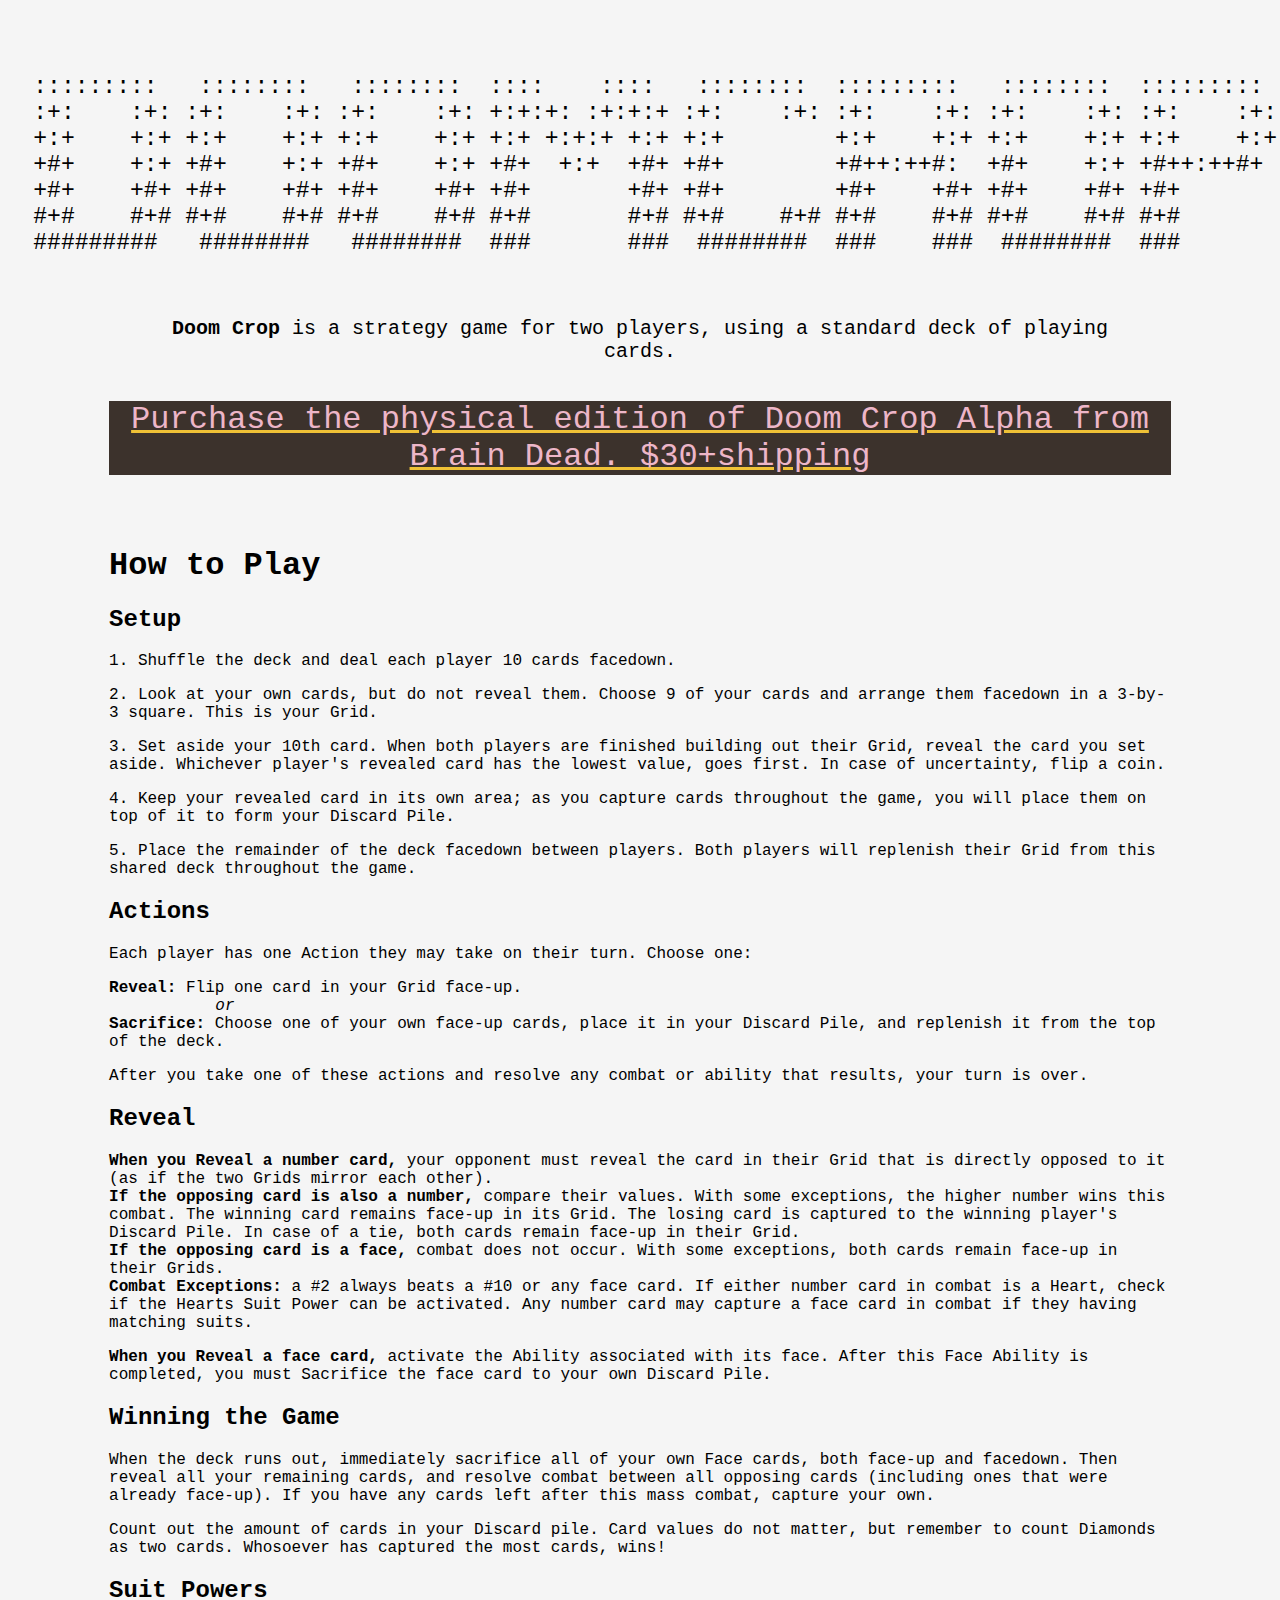
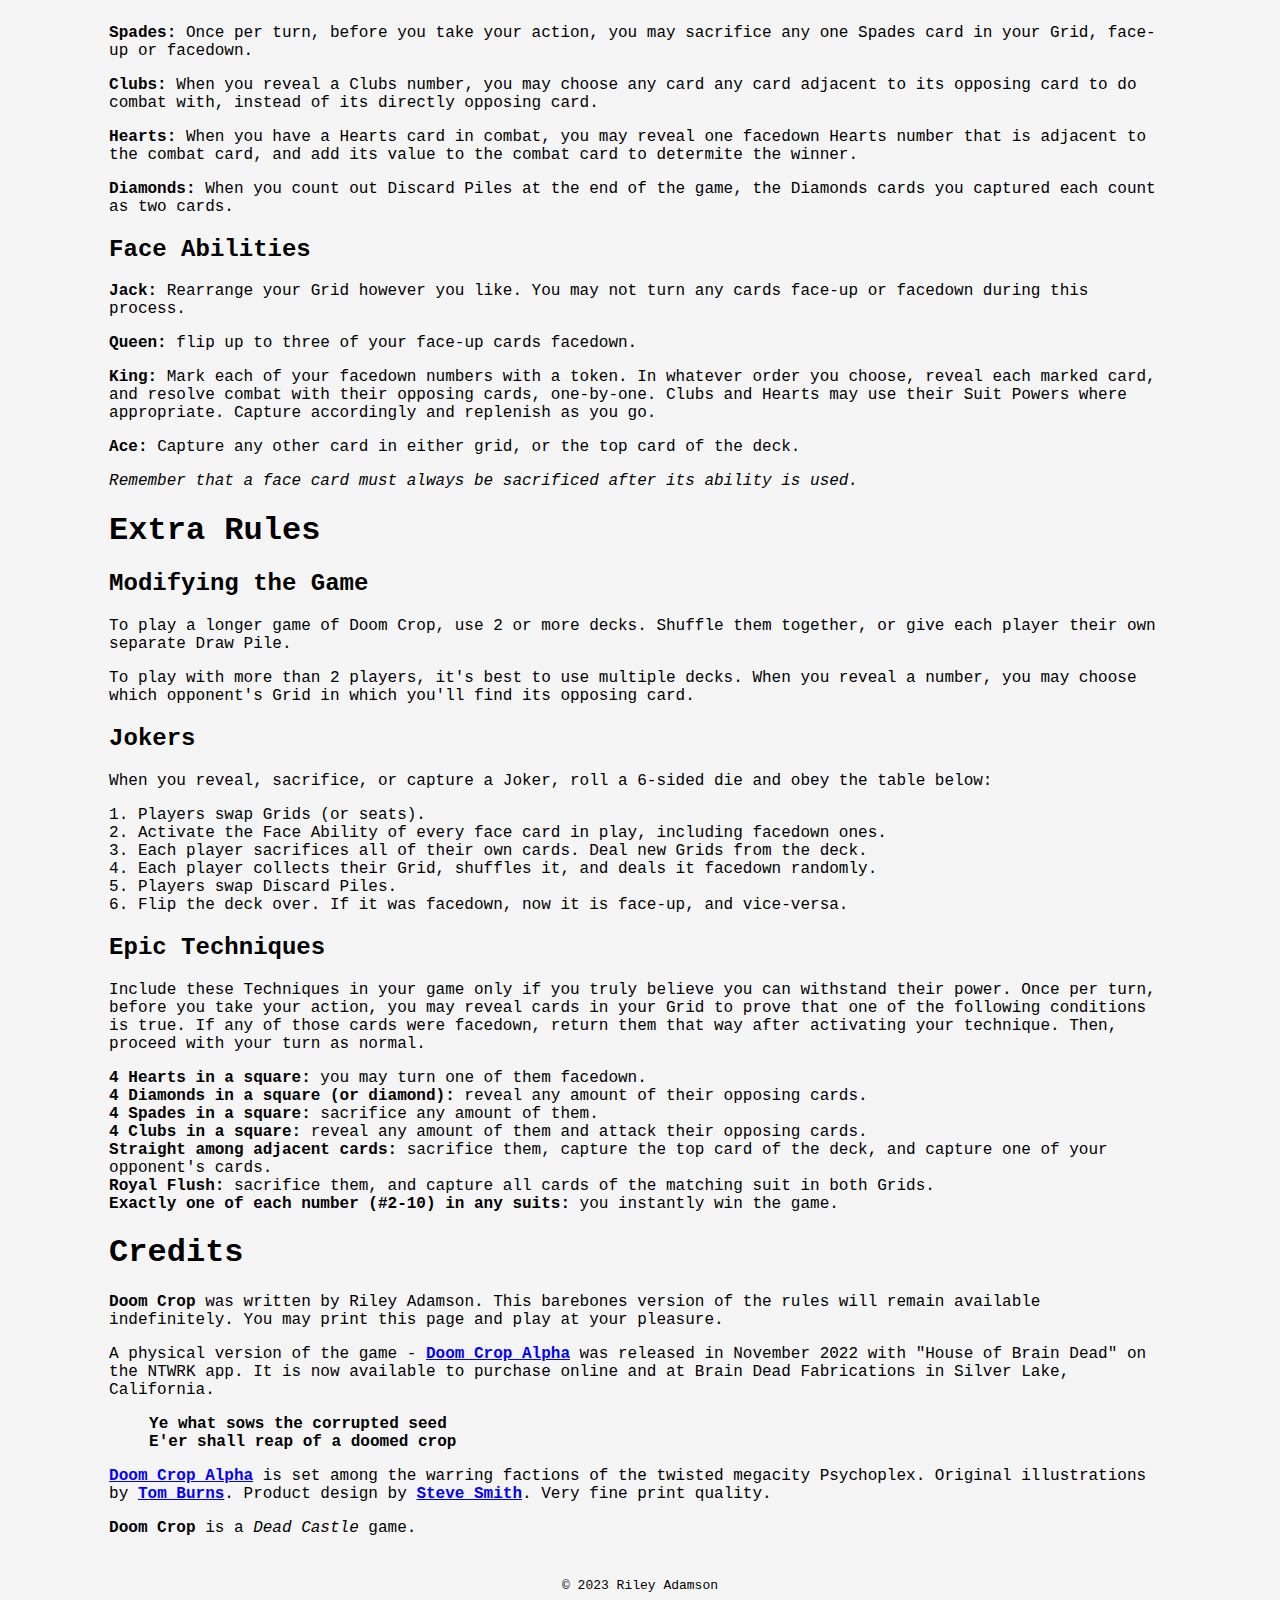
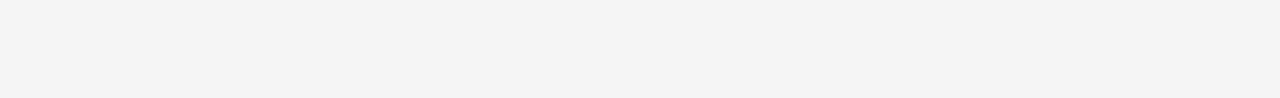
==== commit 43720c6c: "basic mode" ====
--- a/index.html
+++ b/index.html
@@ -1,16 +1,6 @@
 <!DOCTYPE html>
 <html>
 <head>
-            <!-- Google tag (gtag.js) -->
-    <script async src="https://www.googletagmanager.com/gtag/js?id=G-7HSBGRE4TL"></script>
-    <script>
-    window.dataLayer = window.dataLayer || [];
-    function gtag(){dataLayer.push(arguments);}
-    gtag('js', new Date());
-
-    gtag('config', 'G-7HSBGRE4TL');
-    </script>
-    <link rel="stylesheet" href="style.css">
     <script id="data">
         const headerOptions = [
 "[base64]",
@@ -25,11 +15,106 @@
             return atob(choice)
         };
     </script>
+    <style>
+        #header {
+            font-size: 2vw;
+            margin: auto;
+        }
+
+        pre {
+            text-align: center;
+            padding: 2%;
+        }
+
+        body {
+            background-color: whitesmoke;
+            font-family: monospace;
+        }
+
+        .rules {
+            text-align: left;
+            font-size: large;
+            padding: 2% 8%;
+        }
+
+        .pitch {
+            font-size: x-large;
+            text-align: center;
+            padding: 1% 10%;
+        }
+
+        .sale {
+            display:flex;
+            flex-flow: row wrap;
+            justify-content: center;
+            align-items: center;
+            font-family: monospace;
+            font-size: 2.5vw;
+            text-decoration: none;
+            text-align: center;
+            color: black;
+            padding: 2% 8%;
+        }
+
+        .alpha {
+            max-width: 90%;
+            height: auto;
+        }
+
+        video {
+            display:block;
+            margin: 0 auto;
+        }
+
+        a.ntwrkLink:link, a.ntwrkLink:visited {
+            color:blue;
+            font-weight: bold;
+        }
+
+        span.saleLink a {
+            color:#efc136;
+            text-decoration: underline;
+        }
+
+
+        .or {
+            position: relative;
+            left: 10%;
+        }
+
+        p:hover {
+            box-shadow: 1px 1px 5px grey;
+        }
+
+        .tagLine {
+            position: relative;
+            left: 40px;
+            max-width:fit-content;
+        }
+
+        .tagLine:hover {
+            box-shadow: 1px 1px 5px grey;
+        }
+
+        @print {
+            .sale {
+                display:flex;
+                flex-flow: row wrap;
+                justify-content: center;
+                align-items: center;
+                font-family: monospace;
+                font-size: 2.5vw;
+                text-decoration: none;
+                text-align: center;
+                padding: 2% 8%;
+            }
+            .alpha {
+                display:none;
+            }
+        }
+    </style>
     <title>DOOM CROP: the Card Game</title>
-    <link rel="icon" type="image/x-icon" href="./assets/favicon.ico">
     <meta charset="ASCII">
-    <meta name="keywords" content="doom crop, board game, card game, rules, instructions">
-    <meta name="description" content="A free barebones ruleset for playing the Doom Crop card game">
     <meta name="viewport" content="width=device-width, initial-scale=1.0">
 </head>
 <body>
@@ -38,18 +123,8 @@
     <span class="saleLink">
     <a href="https://wearebraindead.com/products/doom-crop-trading-game-multi?variant=42959500116099" target="blank">
     <div class="sale">
-        <div style="flex:20%;">
-            <img src="./assets/box-front.png" alt="Doom Crop Box" height="629" width="462" class="alpha"></div>
         <div style="flex:60%;background-color:#3c322c;color:#edb6c8;">
-            ORIGINAL ILLUSTRATIONS<br>
-            TWISTED LORE<br>
-            ADDICTIVE GAMEPLAY<br>
-            DOOM CROP ALPHA EDITION<br>
-            AVAILABLE NOW<BR>
-            $30 via BRAIN DEAD<br>
-            CLICK HERE</div>
-        <div style="flex:20%;" class="alpha">
-            <img src="./assets/box-back.png" alt="Doom Crop box back" height="635" weight="469" class="alpha"></div>
+            Purchase the physical edition of Doom Crop Alpha from Brain Dead. $30+shipping</div>
     </div></a></span>
     <div class="rules">
         <h1>How to Play</h1>
@@ -155,7 +230,7 @@
             <p><strong>Doom Crop</strong> is a <i>Dead Castle</i> game.</p>
     </div>
 <footer style="text-align:center;">
-    © 2022 Riley Adamson
+    © 2023 Riley Adamson
 </footer>
 </body>
 <script>
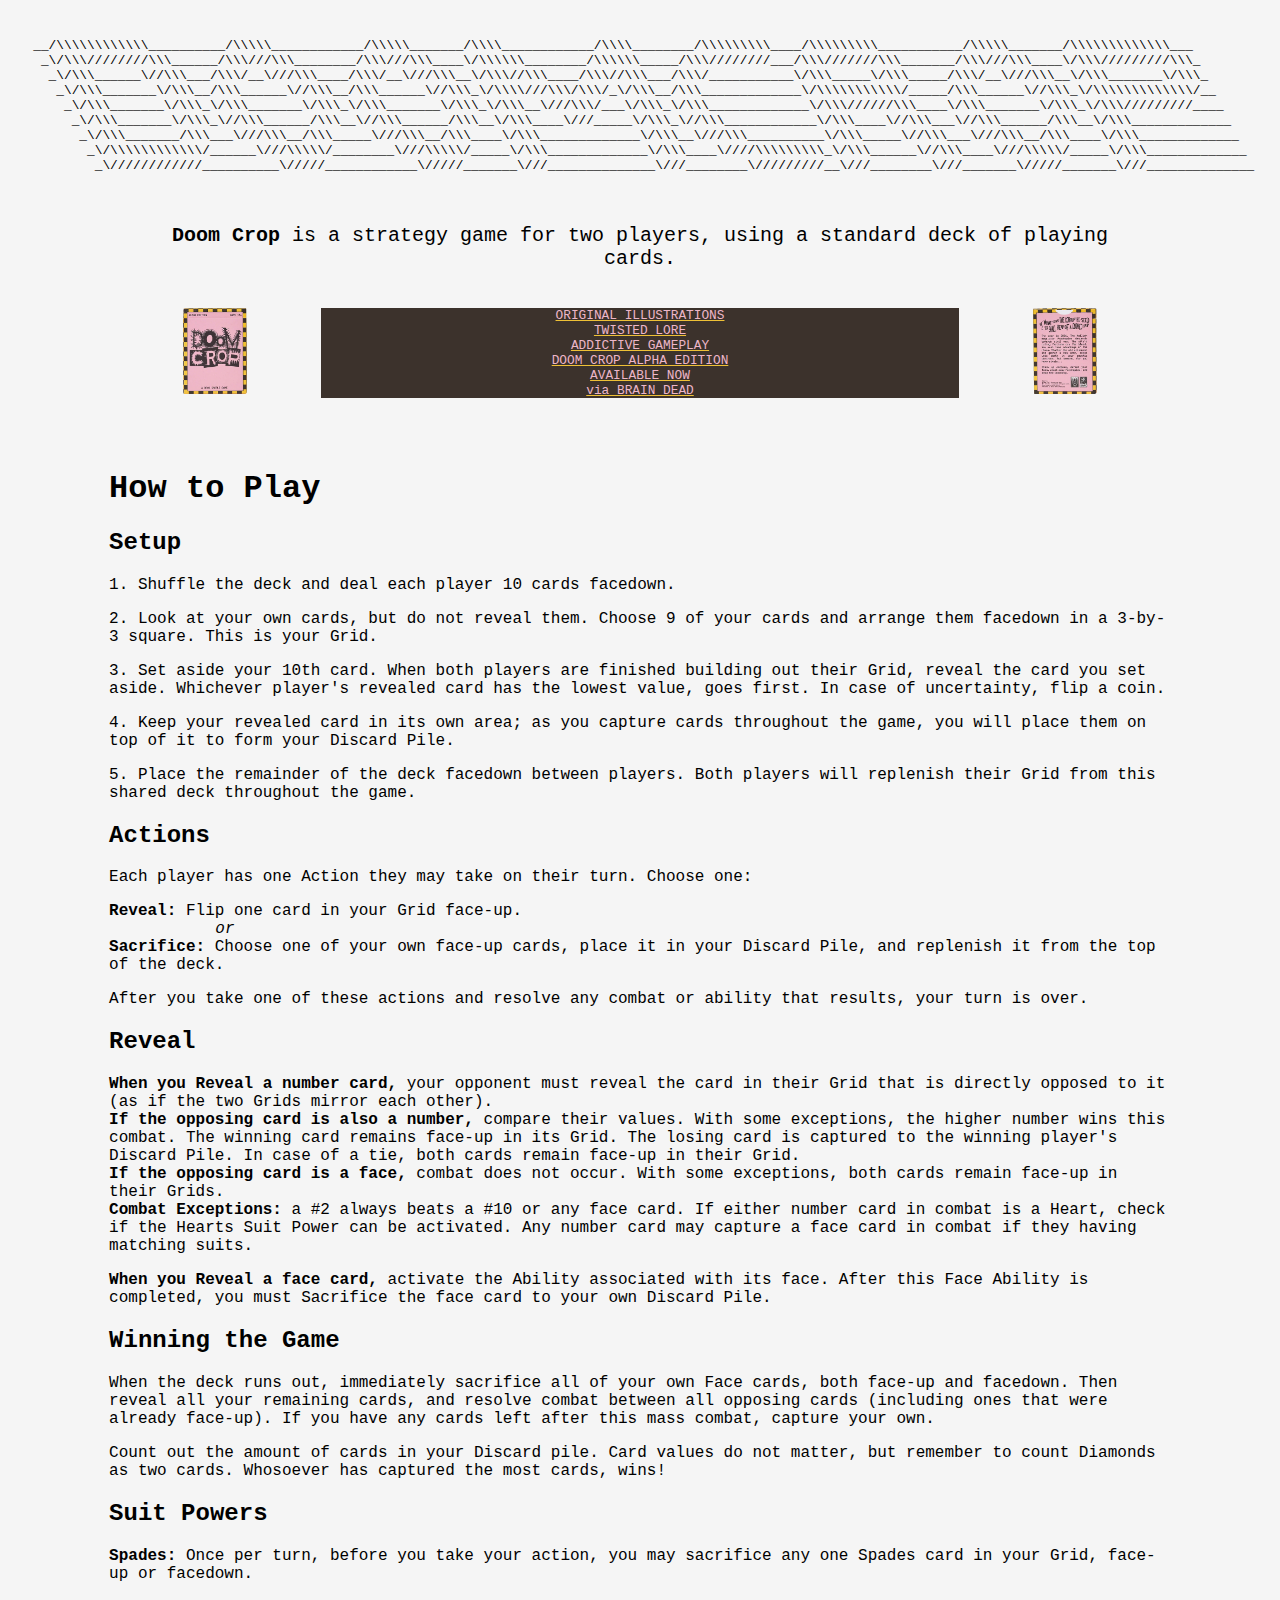
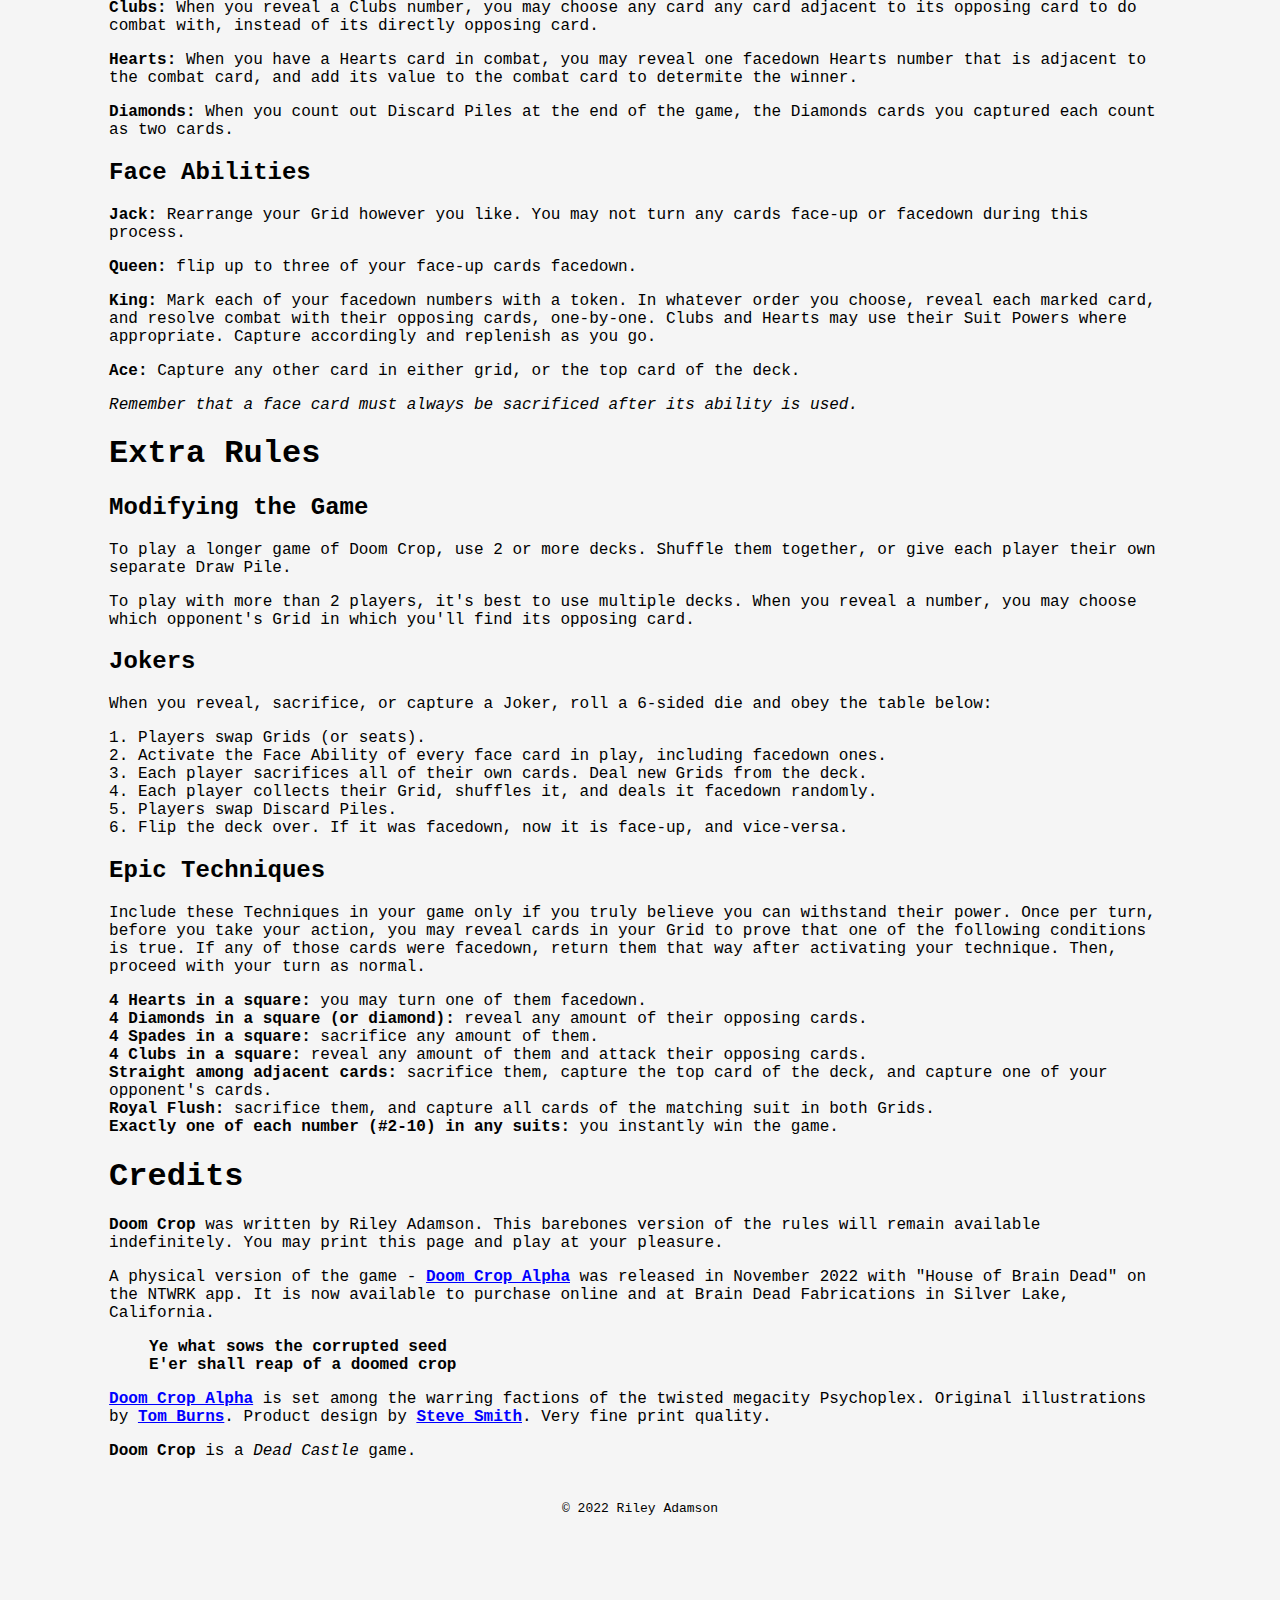
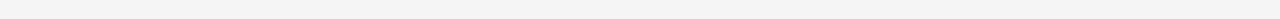
==== commit f9f97f43: "downsize" ====
--- a/index.html
+++ b/index.html
@@ -1,6 +1,16 @@
 <!DOCTYPE html>
 <html>
 <head>
+            <!-- Google tag (gtag.js) -->
+    <script async src="https://www.googletagmanager.com/gtag/js?id=G-7HSBGRE4TL"></script>
+    <script>
+    window.dataLayer = window.dataLayer || [];
+    function gtag(){dataLayer.push(arguments);}
+    gtag('js', new Date());
+
+    gtag('config', 'G-7HSBGRE4TL');
+    </script>
+    <link rel="stylesheet" href="style.css">
     <script id="data">
         const headerOptions = [
 "[base64]",
@@ -15,106 +25,11 @@
             return atob(choice)
         };
     </script>
-    <style>
-        #header {
-            font-size: 2vw;
-            margin: auto;
-        }
-
-        pre {
-            text-align: center;
-            padding: 2%;
-        }
-
-        body {
-            background-color: whitesmoke;
-            font-family: monospace;
-        }
-
-        .rules {
-            text-align: left;
-            font-size: large;
-            padding: 2% 8%;
-        }
-
-        .pitch {
-            font-size: x-large;
-            text-align: center;
-            padding: 1% 10%;
-        }
-
-        .sale {
-            display:flex;
-            flex-flow: row wrap;
-            justify-content: center;
-            align-items: center;
-            font-family: monospace;
-            font-size: 2.5vw;
-            text-decoration: none;
-            text-align: center;
-            color: black;
-            padding: 2% 8%;
-        }
-
-        .alpha {
-            max-width: 90%;
-            height: auto;
-        }
-
-        video {
-            display:block;
-            margin: 0 auto;
-        }
-
-        a.ntwrkLink:link, a.ntwrkLink:visited {
-            color:blue;
-            font-weight: bold;
-        }
-
-        span.saleLink a {
-            color:#efc136;
-            text-decoration: underline;
-        }
-
-
-        .or {
-            position: relative;
-            left: 10%;
-        }
-
-        p:hover {
-            box-shadow: 1px 1px 5px grey;
-        }
-
-        .tagLine {
-            position: relative;
-            left: 40px;
-            max-width:fit-content;
-        }
-
-        .tagLine:hover {
-            box-shadow: 1px 1px 5px grey;
-        }
-
-        @print {
-            .sale {
-                display:flex;
-                flex-flow: row wrap;
-                justify-content: center;
-                align-items: center;
-                font-family: monospace;
-                font-size: 2.5vw;
-                text-decoration: none;
-                text-align: center;
-                padding: 2% 8%;
-            }
-            .alpha {
-                display:none;
-            }
-        }
-    </style>
     <title>DOOM CROP: the Card Game</title>
+    <link rel="icon" type="image/x-icon" href="./assets/favicon.ico">
     <meta charset="ASCII">
+    <meta name="keywords" content="doom crop, board game, card game, rules, instructions">
+    <meta name="description" content="A free barebones ruleset for playing the Doom Crop card game">
     <meta name="viewport" content="width=device-width, initial-scale=1.0">
 </head>
 <body>
@@ -123,8 +38,17 @@
     <span class="saleLink">
     <a href="https://wearebraindead.com/products/doom-crop-trading-game-multi?variant=42959500116099" target="blank">
     <div class="sale">
+        <div style="flex:20%;" class="alpha">
+            <img src="./assets/box-front.png" alt="Doom Crop Box" class="alpha"></div>
         <div style="flex:60%;background-color:#3c322c;color:#edb6c8;">
-            Purchase the physical edition of Doom Crop Alpha from Brain Dead. $30+shipping</div>
+            ORIGINAL ILLUSTRATIONS<br>
+            TWISTED LORE<br>
+            ADDICTIVE GAMEPLAY<br>
+            DOOM CROP ALPHA EDITION<br>
+            AVAILABLE NOW<BR>
+            via BRAIN DEAD</div>
+        <div style="flex:20%;" class="alpha">
+            <img src="./assets/box-back.png" alt="Doom Crop box back" class="alpha"></div>
     </div></a></span>
     <div class="rules">
         <h1>How to Play</h1>
@@ -230,7 +154,7 @@
             <p><strong>Doom Crop</strong> is a <i>Dead Castle</i> game.</p>
     </div>
 <footer style="text-align:center;">
-    © 2023 Riley Adamson
+    © 2022 Riley Adamson
 </footer>
 </body>
 <script>
--- a/style.css
+++ b/style.css
@@ -0,0 +1,96 @@
+#header {
+    font-size: 2vw;
+    margin: auto;
+}
+
+pre {
+    text-align: center;
+    padding: 2%;
+}
+
+body {
+    background-color: whitesmoke;
+    font-family: monospace;
+  }
+
+.rules {
+    text-align: left;
+    font-size: large;
+    padding: 2% 8%;
+}
+
+.pitch {
+    font-size: x-large;
+    text-align: center;
+    padding: 1% 10%;
+}
+
+.sale {
+    display: flex;
+    flex-flow: row wrap;
+    justify-content: center;
+    align-items: center;
+    font-family: monospace;
+    font-size: 1vw;
+    text-decoration: none;
+    text-align: center;
+    color: black;
+    padding: 2% 8%;
+}
+
+.alpha {
+    max-width: 30%;
+    height: auto;
+}
+
+video {
+    display:block;
+    margin: 0 auto;
+}
+
+a.ntwrkLink:link, a.ntwrkLink:visited {
+    color:blue;
+    font-weight: bold;
+}
+
+span.saleLink a {
+    color:#efc136;
+    text-decoration: underline;
+}
+
+
+.or {
+    position: relative;
+    left: 10%;
+}
+
+p:hover {
+    box-shadow: 1px 1px 5px grey;
+}
+
+.tagLine {
+    position: relative;
+    left: 40px;
+    max-width:fit-content;
+}
+
+.tagLine:hover {
+    box-shadow: 1px 1px 5px grey;
+}
+
+@print {
+    .sale {
+        display:flex;
+        flex-flow: row wrap;
+        justify-content: center;
+        align-items: center;
+        font-family: monospace;
+        font-size: 2.5vw;
+        text-decoration: none;
+        text-align: center;
+        padding: 2% 8%;
+    }
+    .alpha {
+        display:none;
+    }
+}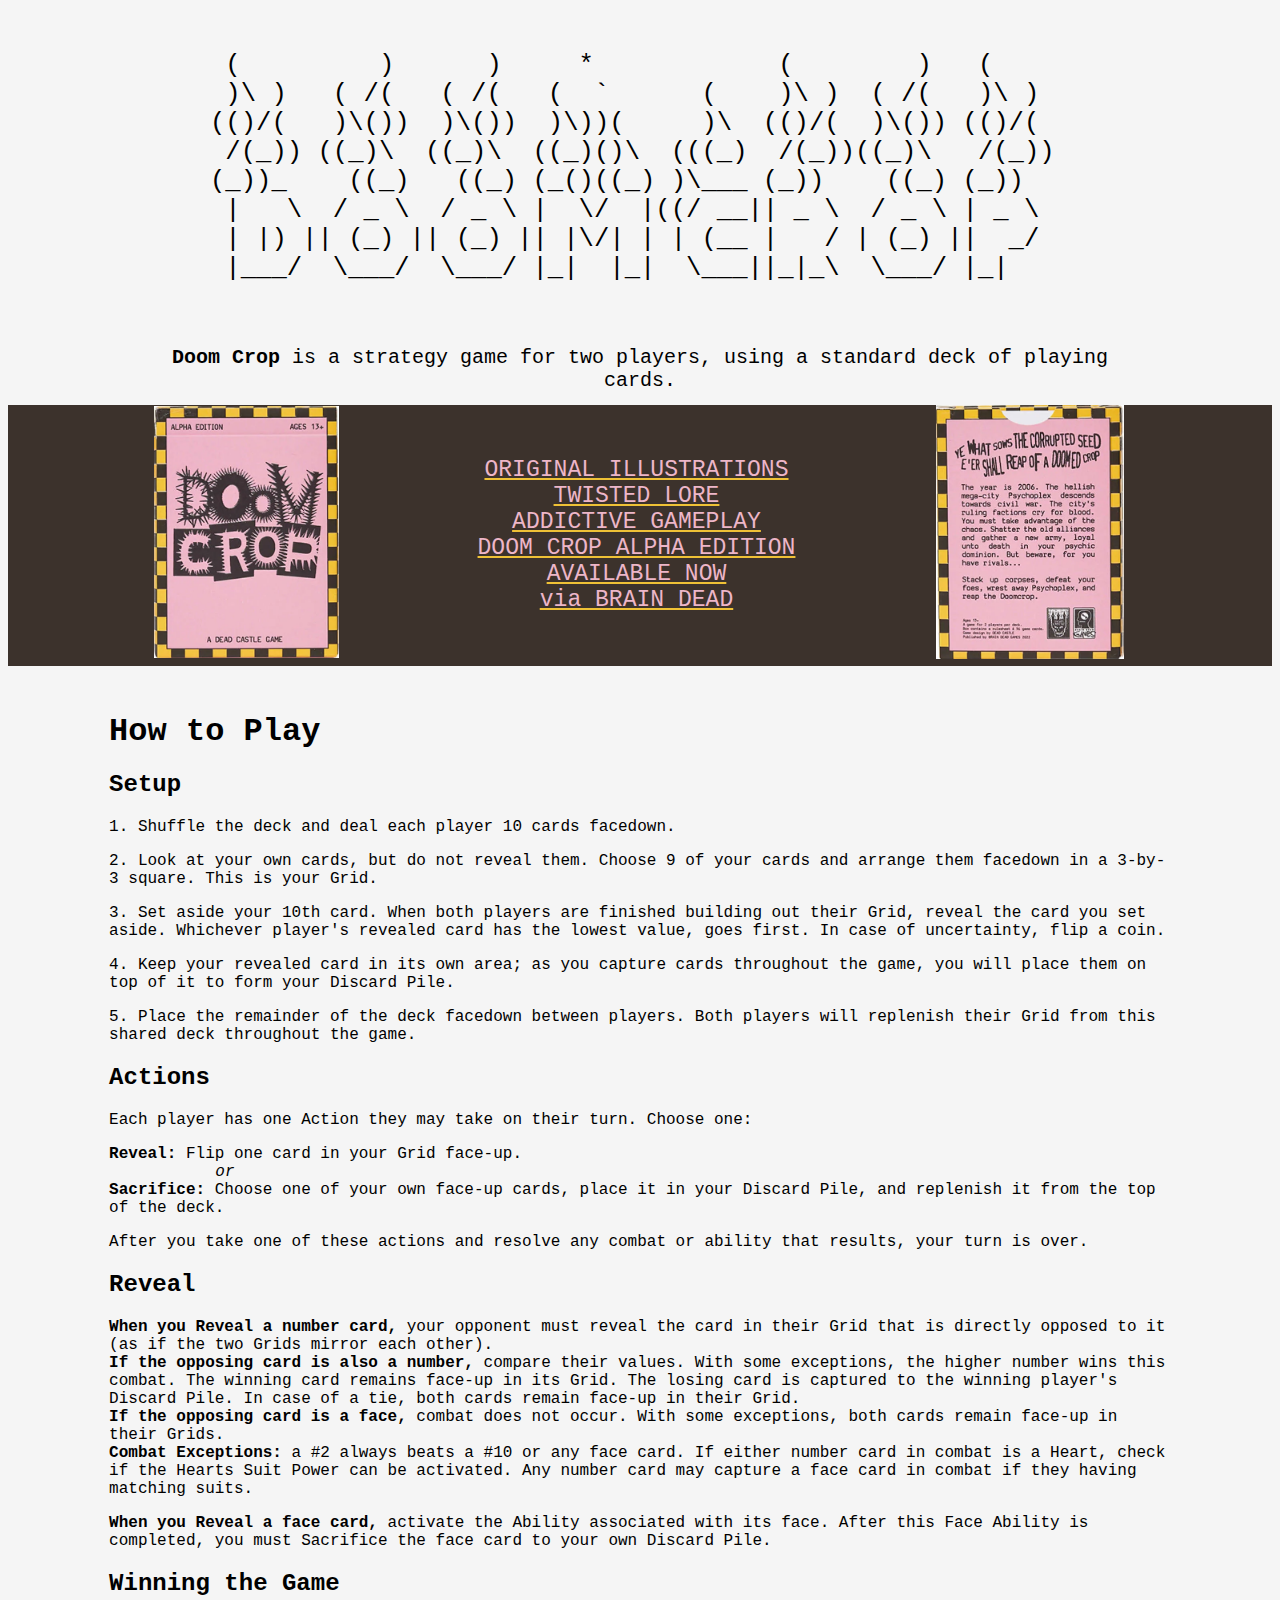
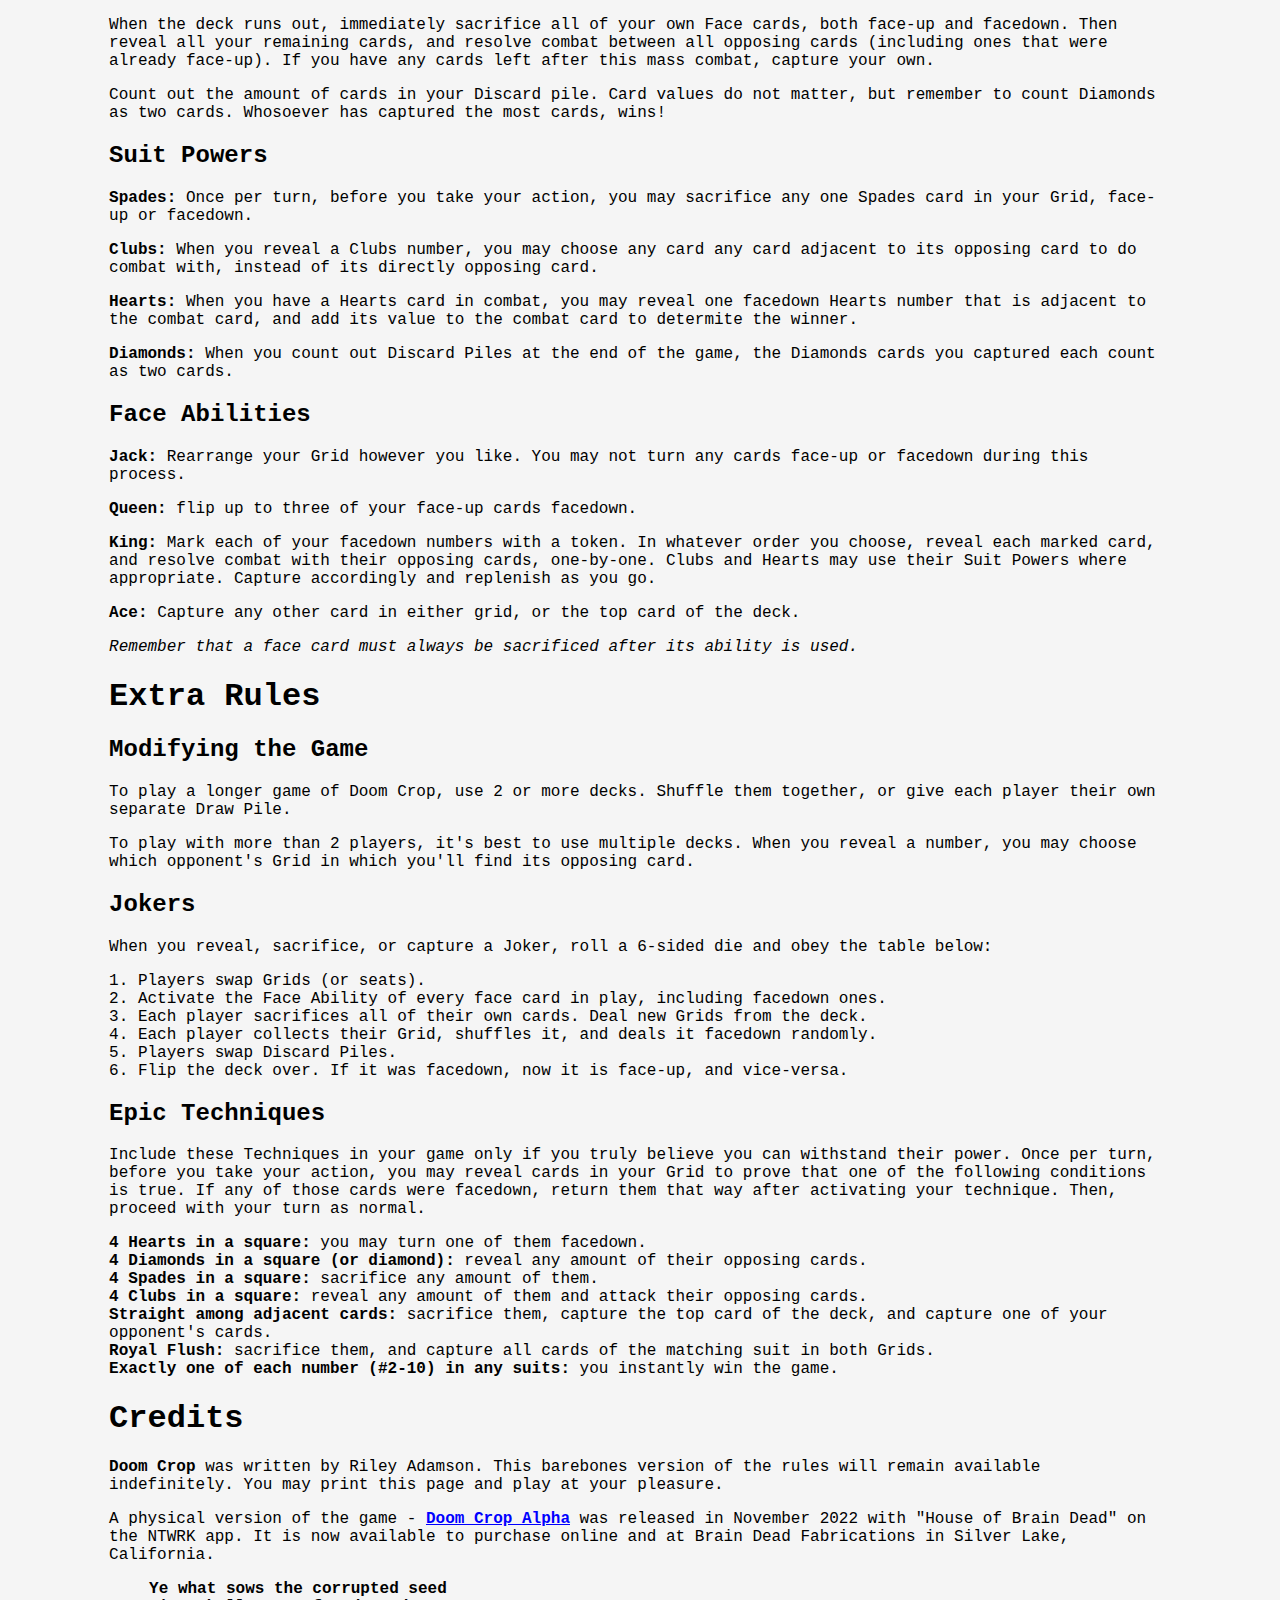
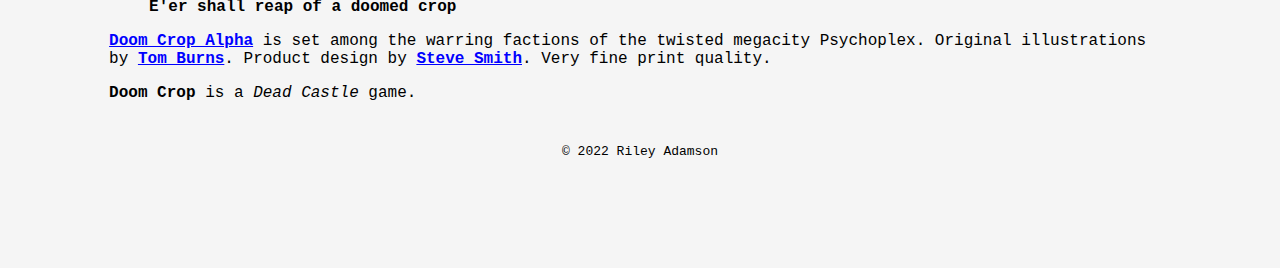
==== commit c1e3fb53: "tweex" ====
--- a/index.html
+++ b/index.html
@@ -38,16 +38,16 @@
     <span class="saleLink">
     <a href="https://wearebraindead.com/products/doom-crop-trading-game-multi?variant=42959500116099" target="blank">
     <div class="sale">
-        <div style="flex:20%;" class="alpha">
+        <div class="alpha">
             <img src="./assets/box-front.png" alt="Doom Crop Box" class="alpha"></div>
-        <div style="flex:60%;background-color:#3c322c;color:#edb6c8;">
+        <div>
             ORIGINAL ILLUSTRATIONS<br>
             TWISTED LORE<br>
             ADDICTIVE GAMEPLAY<br>
             DOOM CROP ALPHA EDITION<br>
             AVAILABLE NOW<BR>
             via BRAIN DEAD</div>
-        <div style="flex:20%;" class="alpha">
+        <div class="alpha">
             <img src="./assets/box-back.png" alt="Doom Crop box back" class="alpha"></div>
     </div></a></span>
     <div class="rules">
--- a/style.css
+++ b/style.css
@@ -27,19 +27,19 @@
 
 .sale {
     display: flex;
-    flex-flow: row wrap;
+    flex-flow: row;
     justify-content: center;
     align-items: center;
     font-family: monospace;
-    font-size: 1vw;
+    font-size: 1.8vw;
     text-decoration: none;
     text-align: center;
-    color: black;
-    padding: 2% 8%;
+    background-color:#3c322c;
+    color:#edb6c8;
 }
 
 .alpha {
-    max-width: 30%;
+    max-width: 40%;
     height: auto;
 }
 
